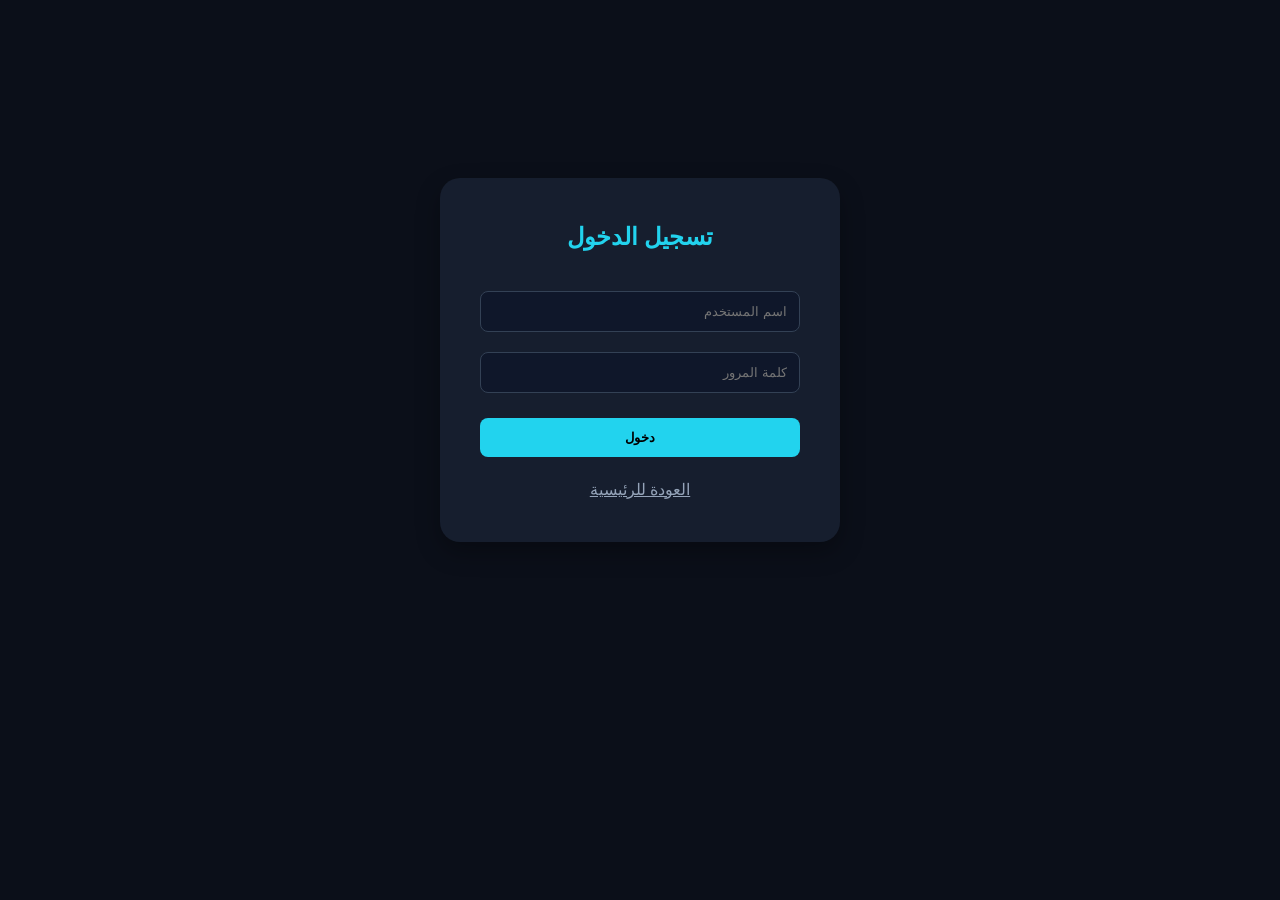
==== admin.html @ 5398cb17 "Update login section and title in admin.html" ====
<!DOCTYPE html>
<html lang="ar" dir="rtl">
<head>
    <meta charset="UTF-8">
    <link rel="stylesheet" href="style.css">
    <title>لوحة التحكم</title>
</head>
<body>
    <div class="login-container">
        <div class="login-card">
            <h2>تسجيل الدخول</h2>
            <input type="text" id="user" class="input-field" placeholder="اسم المستخدم">
            <input type="password" id="pass" class="input-field" placeholder="كلمة المرور">
            <button class="btn-action" onclick="login()">دخول</button>
            <p style="margin-top:20px;"><a href="index.html" style="color:var(--text-dim);">العودة للرئيسية</a></p>
        </div>
    </div>
    <script src="app.js"></script>
</body>
</html>
---- style.css ----
/* --- التصميم العام --- */
:root {
    --bg-main: #0b0f19;
    --card-bg: #161e2e;
    --accent: #22d3ee; /* لون فيروزي احترافي */
    --text-main: #f8fafc;
    --text-dim: #94a3b8;
}

* { margin: 0; padding: 0; box-sizing: border-box; font-family: 'Segoe UI', Arial, sans-serif; }

body { background-color: var(--bg-main); color: var(--text-main); line-height: 1.6; }

/* --- Navbar --- */
header {
    background: rgba(15, 23, 42, 0.9);
    padding: 15px 30px;
    display: flex;
    justify-content: space-between;
    align-items: center;
    border-bottom: 1px solid #1e293b;
    position: sticky;
    top: 0;
    z-index: 1000;
}

.logo { font-size: 20px; font-weight: bold; letter-spacing: 1px; color: var(--accent); }
.menu-trigger { cursor: pointer; font-size: 24px; color: var(--text-main); }

/* --- صفحة تسجيل الدخول (Fixed) --- */
.login-container {
    display: flex;
    justify-content: center;
    align-items: center;
    min-height: 80vh;
    padding: 20px;
}

.login-card {
    background: var(--card-bg);
    padding: 40px;
    border-radius: 20px;
    width: 100%;
    max-width: 400px;
    box-shadow: 0 10px 25px rgba(0,0,0,0.3);
    text-align: center;
}

.login-card h2 { margin-bottom: 25px; color: var(--accent); }

.input-field {
    width: 100%;
    padding: 12px;
    margin: 10px 0;
    background: #0f172a;
    border: 1px solid #334155;
    color: white;
    border-radius: 8px;
}

.btn-action {
    background: var(--accent);
    color: black;
    border: none;
    padding: 12px;
    width: 100%;
    border-radius: 8px;
    font-weight: bold;
    cursor: pointer;
    margin-top: 15px;
}

/* --- المنتجات --- */
.product-grid { display: grid; grid-template-columns: repeat(auto-fill, minmax(250px, 1fr)); gap: 20px; padding: 30px; }
.card { background: var(--card-bg); padding: 20px; border-radius: 15px; border: 1px solid #1e293b; }
.card img { width: 100%; height: 200px; object-fit: cover; border-radius: 10px; margin-bottom: 15px; }
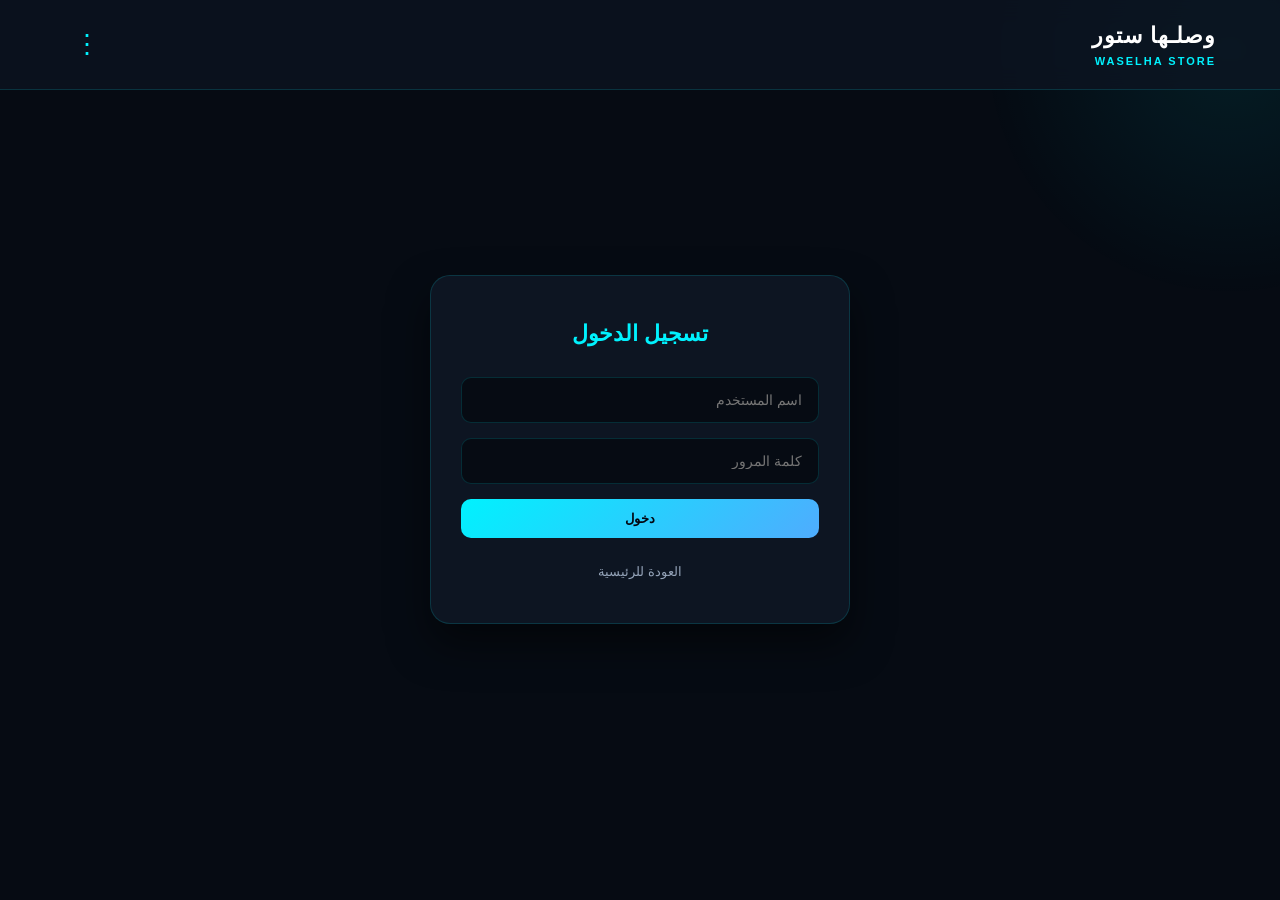
==== commit 334e917b: "Refactor admin.html for improved structure and styling" ====
--- a/admin.html
+++ b/admin.html
@@ -2,19 +2,78 @@
 <html lang="ar" dir="rtl">
 <head>
     <meta charset="UTF-8">
+    <meta name="viewport" content="width=device-width, initial-scale=1.0">
+    <title>تسجيل الدخول | Waselha Store</title>
     <link rel="stylesheet" href="style.css">
-    <title>لوحة التحكم</title>
 </head>
 <body>
-    <div class="login-container">
-        <div class="login-card">
+
+    <!-- Header Navigation -->
+    <header>
+        <a href="index.html" class="logo">
+            <span class="logo-main">وصلـها ستور</span>
+            <span class="logo-sub">WASELHA STORE</span>
+        </a>
+        <div class="menu-wrapper">
+            <button class="three-dots-btn" onclick="toggleMenu()">⋮</button>
+            <div class="dropdown-menu" id="dropdownMenu">
+                <a href="index.html">الرئيسية</a>
+                <a href="admin.html">تسجيل الدخول</a>
+                <a href="https://wa.me/9647850281586" target="_blank">تواصل معنا</a>
+            </div>
+        </div>
+    </header>
+
+    <!-- Login Area -->
+    <div class="auth-wrapper" id="loginSection">
+        <div class="auth-box">
             <h2>تسجيل الدخول</h2>
-            <input type="text" id="user" class="input-field" placeholder="اسم المستخدم">
-            <input type="password" id="pass" class="input-field" placeholder="كلمة المرور">
-            <button class="btn-action" onclick="login()">دخول</button>
-            <p style="margin-top:20px;"><a href="index.html" style="color:var(--text-dim);">العودة للرئيسية</a></p>
+            <form onsubmit="handleLogin(event)" class="form-group">
+                <input type="text" id="username" class="form-input" placeholder="اسم المستخدم" required autocomplete="off">
+                <input type="password" id="password" class="form-input" placeholder="كلمة المرور" required>
+                <button type="submit" class="btn-primary">دخول</button>
+            </form>
+            <p style="text-align: center; margin-top: 15px;">
+                <a href="index.html" style="color: var(--text-secondary); text-decoration: none; font-size: 13px;">العودة للرئيسية</a>
+            </p>
         </div>
     </div>
+
+    <!-- Dashboard Area (Hidden by Default) -->
+    <div class="auth-wrapper" id="dashboardSection" style="display: none; align-items: flex-start;">
+        <div class="auth-box" style="max-width: 700px;">
+            <h2>إدارة المنتجات</h2>
+            <div class="form-group">
+                <input type="text" id="pName" class="form-input" placeholder="اسم المنتج">
+                <input type="text" id="pPrice" class="form-input" placeholder="السعر (مثال: 15,000)">
+                <input type="text" id="pDesc" class="form-input" placeholder="وصف المنتج المختصر">
+                <input type="file" id="pImg" class="form-input" accept="image/*">
+                <button onclick="addNewProduct()" class="btn-primary">إضافة المنتج</button>
+            </div>
+
+            <div class="table-wrapper">
+                <table>
+                    <thead>
+                        <tr>
+                            <th>#</th>
+                            <th>المنتج</th>
+                            <th>السعر</th>
+                            <th>إجراء</th>
+                        </tr>
+                    </thead>
+                    <tbody id="adminTableBody">
+                    </tbody>
+                </table>
+            </div>
+            <button onclick="handleLogout()" class="btn-primary" style="background: #334155; margin-top: 20px;">تسجيل الخروج</button>
+        </div>
+    </div>
+
     <script src="app.js"></script>
+    <script>
+        document.addEventListener("DOMContentLoaded", () => {
+            checkAuthStatus();
+        });
+    </script>
 </body>
 </html>
--- a/style.css
+++ b/style.css
@@ -1,76 +1,375 @@
-/* --- التصميم العام --- */
+/* ============================================================
+   WASHELHA STORE - MODERN NFC TECH THEME
+   ============================================================ */
+
 :root {
-    --bg-main: #0b0f19;
-    --card-bg: #161e2e;
-    --accent: #22d3ee; /* لون فيروزي احترافي */
-    --text-main: #f8fafc;
-    --text-dim: #94a3b8;
-}
-
-* { margin: 0; padding: 0; box-sizing: border-box; font-family: 'Segoe UI', Arial, sans-serif; }
-
-body { background-color: var(--bg-main); color: var(--text-main); line-height: 1.6; }
-
-/* --- Navbar --- */
+    --bg-dark: #060b13;
+    --card-bg: #0d1522;
+    --card-border: rgba(0, 242, 254, 0.15);
+    --accent-cyan: #00f2fe;
+    --accent-blue: #4facfe;
+    --text-primary: #ffffff;
+    --text-secondary: #94a3b8;
+    --glass-bg: rgba(13, 21, 34, 0.75);
+}
+
+* {
+    margin: 0;
+    padding: 0;
+    box-sizing: border-box;
+    font-family: 'Segoe UI', Tahoma, Geneva, Verdana, sans-serif;
+}
+
+body {
+    background-color: var(--bg-dark);
+    color: var(--text-primary);
+    direction: rtl;
+    line-height: 1.6;
+    overflow-x: hidden;
+}
+
+/* Background Glow Effects */
+body::before {
+    content: '';
+    position: fixed;
+    top: -200px;
+    right: -200px;
+    width: 500px;
+    height: 500px;
+    background: radial-gradient(circle, rgba(0, 242, 254, 0.08) 0%, transparent 70%);
+    pointer-events: none;
+    z-index: 0;
+}
+
+/* --- Header & Navigation --- */
 header {
-    background: rgba(15, 23, 42, 0.9);
-    padding: 15px 30px;
+    background: var(--glass-bg);
+    backdrop-filter: blur(12px);
+    -webkit-backdrop-filter: blur(12px);
+    border-bottom: 1px solid var(--card-border);
+    padding: 18px 5%;
     display: flex;
     justify-content: space-between;
     align-items: center;
-    border-bottom: 1px solid #1e293b;
     position: sticky;
     top: 0;
     z-index: 1000;
 }
 
-.logo { font-size: 20px; font-weight: bold; letter-spacing: 1px; color: var(--accent); }
-.menu-trigger { cursor: pointer; font-size: 24px; color: var(--text-main); }
-
-/* --- صفحة تسجيل الدخول (Fixed) --- */
-.login-container {
+.logo {
+    display: flex;
+    flex-direction: column;
+    text-decoration: none;
+}
+
+.logo-main {
+    font-size: 22px;
+    font-weight: 800;
+    color: var(--text-primary);
+    letter-spacing: 1px;
+}
+
+.logo-sub {
+    font-size: 11px;
+    color: var(--accent-cyan);
+    letter-spacing: 2px;
+    font-weight: 600;
+}
+
+.menu-wrapper {
+    position: relative;
+}
+
+.three-dots-btn {
+    background: transparent;
+    border: none;
+    color: var(--accent-cyan);
+    font-size: 26px;
+    cursor: pointer;
+    padding: 5px 10px;
+    border-radius: 8px;
+    transition: 0.3s ease;
+}
+
+.three-dots-btn:hover {
+    background: rgba(0, 242, 254, 0.1);
+}
+
+.dropdown-menu {
+    display: none;
+    position: absolute;
+    left: 0;
+    top: 45px;
+    width: 200px;
+    background: #0a111c;
+    border: 1px solid var(--card-border);
+    border-radius: 12px;
+    box-shadow: 0 10px 30px rgba(0, 0, 0, 0.5);
+    overflow: hidden;
+    z-index: 1001;
+}
+
+.dropdown-menu.show {
+    display: block;
+}
+
+.dropdown-menu a {
+    display: block;
+    padding: 12px 18px;
+    color: var(--text-primary);
+    text-decoration: none;
+    font-size: 14px;
+    border-bottom: 1px solid rgba(255, 255, 255, 0.05);
+    transition: 0.2s ease;
+}
+
+.dropdown-menu a:hover {
+    background: rgba(0, 242, 254, 0.1);
+    color: var(--accent-cyan);
+    padding-right: 22px;
+}
+
+/* --- Hero Section --- */
+.hero-section {
+    padding: 80px 5% 40px;
+    text-align: center;
+    max-width: 900px;
+    margin: 0 auto;
+}
+
+.hero-badge {
+    display: inline-block;
+    padding: 6px 16px;
+    background: rgba(0, 242, 254, 0.08);
+    border: 1px solid var(--accent-cyan);
+    border-radius: 20px;
+    color: var(--accent-cyan);
+    font-size: 12px;
+    margin-bottom: 20px;
+    font-weight: 600;
+}
+
+.hero-title {
+    font-size: 38px;
+    font-weight: 800;
+    margin-bottom: 15px;
+    background: linear-gradient(135deg, #ffffff 0%, var(--accent-cyan) 100%);
+    -webkit-background-clip: text;
+    -webkit-text-fill-color: transparent;
+}
+
+.hero-subtitle {
+    color: var(--text-secondary);
+    font-size: 16px;
+    margin-bottom: 30px;
+}
+
+/* --- About Us Section --- */
+.about-section {
+    padding: 50px 5%;
+    max-width: 1000px;
+    margin: 0 auto 40px;
+}
+
+.about-card {
+    background: var(--card-bg);
+    border: 1px solid var(--card-border);
+    border-radius: 20px;
+    padding: 35px;
+    position: relative;
+    box-shadow: 0 15px 35px rgba(0,0,0,0.4);
+}
+
+.about-card h2 {
+    color: var(--accent-cyan);
+    font-size: 22px;
+    margin-bottom: 15px;
+}
+
+.about-card p {
+    color: var(--text-secondary);
+    font-size: 15px;
+    margin-bottom: 15px;
+}
+
+/* --- Products Section --- */
+.section-title {
+    text-align: center;
+    font-size: 26px;
+    margin-bottom: 30px;
+    color: var(--text-primary);
+}
+
+.products-container {
+    display: grid;
+    grid-template-columns: repeat(auto-fit, minmax(280px, 1fr));
+    gap: 25px;
+    padding: 0 5% 60px;
+    max-width: 1200px;
+    margin: 0 auto;
+}
+
+.product-card {
+    background: var(--card-bg);
+    border: 1px solid var(--card-border);
+    border-radius: 16px;
+    padding: 20px;
+    display: flex;
+    flex-direction: column;
+    transition: transform 0.3s ease, border-color 0.3s ease;
+}
+
+.product-card:hover {
+    transform: translateY(-8px);
+    border-color: var(--accent-cyan);
+}
+
+.product-card img {
+    width: 100%;
+    height: 200px;
+    object-fit: cover;
+    border-radius: 10px;
+    margin-bottom: 15px;
+}
+
+.product-info h3 {
+    font-size: 18px;
+    margin-bottom: 8px;
+}
+
+.product-info p {
+    color: var(--text-secondary);
+    font-size: 13px;
+    margin-bottom: 15px;
+    height: 40px;
+    overflow: hidden;
+}
+
+.product-price {
+    font-size: 18px;
+    font-weight: 700;
+    color: var(--accent-cyan);
+    margin-bottom: 15px;
+}
+
+.btn-primary {
+    background: linear-gradient(135deg, var(--accent-cyan), var(--accent-blue));
+    color: #030712;
+    border: none;
+    padding: 12px;
+    border-radius: 10px;
+    font-weight: 700;
+    cursor: pointer;
+    width: 100%;
+    transition: opacity 0.2s ease;
+    text-align: center;
+    text-decoration: none;
+    display: block;
+}
+
+.btn-primary:hover {
+    opacity: 0.9;
+}
+
+/* --- Login & Admin Layout Fix --- */
+.auth-wrapper {
+    min-height: 80vh;
     display: flex;
     justify-content: center;
     align-items: center;
-    min-height: 80vh;
     padding: 20px;
 }
 
-.login-card {
+.auth-box {
     background: var(--card-bg);
-    padding: 40px;
+    border: 1px solid var(--card-border);
     border-radius: 20px;
-    width: 100%;
-    max-width: 400px;
-    box-shadow: 0 10px 25px rgba(0,0,0,0.3);
-    text-align: center;
-}
-
-.login-card h2 { margin-bottom: 25px; color: var(--accent); }
-
-.input-field {
-    width: 100%;
-    padding: 12px;
-    margin: 10px 0;
-    background: #0f172a;
-    border: 1px solid #334155;
+    padding: 40px 30px;
+    width: 100%;
+    max-width: 420px;
+    box-shadow: 0 20px 40px rgba(0,0,0,0.5);
+}
+
+.auth-box h2 {
+    text-align: center;
+    color: var(--accent-cyan);
+    margin-bottom: 25px;
+    font-size: 22px;
+}
+
+.form-group {
+    display: flex;
+    flex-direction: column;
+    gap: 15px;
+    margin-bottom: 20px;
+}
+
+.form-input {
+    width: 100%;
+    padding: 14px 16px;
+    background: #060b13;
+    border: 1px solid var(--card-border);
+    border-radius: 10px;
+    color: var(--text-primary);
+    font-size: 14px;
+    outline: none;
+    transition: border-color 0.3s ease;
+}
+
+.form-input:focus {
+    border-color: var(--accent-cyan);
+}
+
+/* --- Table Styles --- */
+.table-wrapper {
+    overflow-x: auto;
+    margin-top: 25px;
+}
+
+table {
+    width: 100%;
+    border-collapse: collapse;
+    background: var(--card-bg);
+    border-radius: 10px;
+    overflow: hidden;
+}
+
+th, td {
+    padding: 12px 15px;
+    text-align: center;
+    border-bottom: 1px solid var(--card-border);
+    font-size: 14px;
+}
+
+th {
+    color: var(--accent-cyan);
+    background: rgba(0, 242, 254, 0.05);
+}
+
+.btn-danger {
+    background: #ef4444;
     color: white;
-    border-radius: 8px;
-}
-
-.btn-action {
-    background: var(--accent);
-    color: black;
     border: none;
-    padding: 12px;
-    width: 100%;
-    border-radius: 8px;
-    font-weight: bold;
+    padding: 6px 12px;
+    border-radius: 6px;
     cursor: pointer;
-    margin-top: 15px;
-}
-
-/* --- المنتجات --- */
-.product-grid { display: grid; grid-template-columns: repeat(auto-fill, minmax(250px, 1fr)); gap: 20px; padding: 30px; }
-.card { background: var(--card-bg); padding: 20px; border-radius: 15px; border: 1px solid #1e293b; }
-.card img { width: 100%; height: 200px; object-fit: cover; border-radius: 10px; margin-bottom: 15px; }
+}
+
+/* Floating WhatsApp */
+.whatsapp-float {
+    position: fixed;
+    bottom: 25px;
+    left: 25px;
+    background: #25d366;
+    color: white;
+    width: 55px;
+    height: 55px;
+    border-radius: 50%;
+    display: flex;
+    align-items: center;
+    justify-content: center;
+    font-size: 28px;
+    box-shadow: 0 8px 20px rgba(37, 211, 102, 0.4);
+    text-decoration: none;
+    z-index: 999;
+}
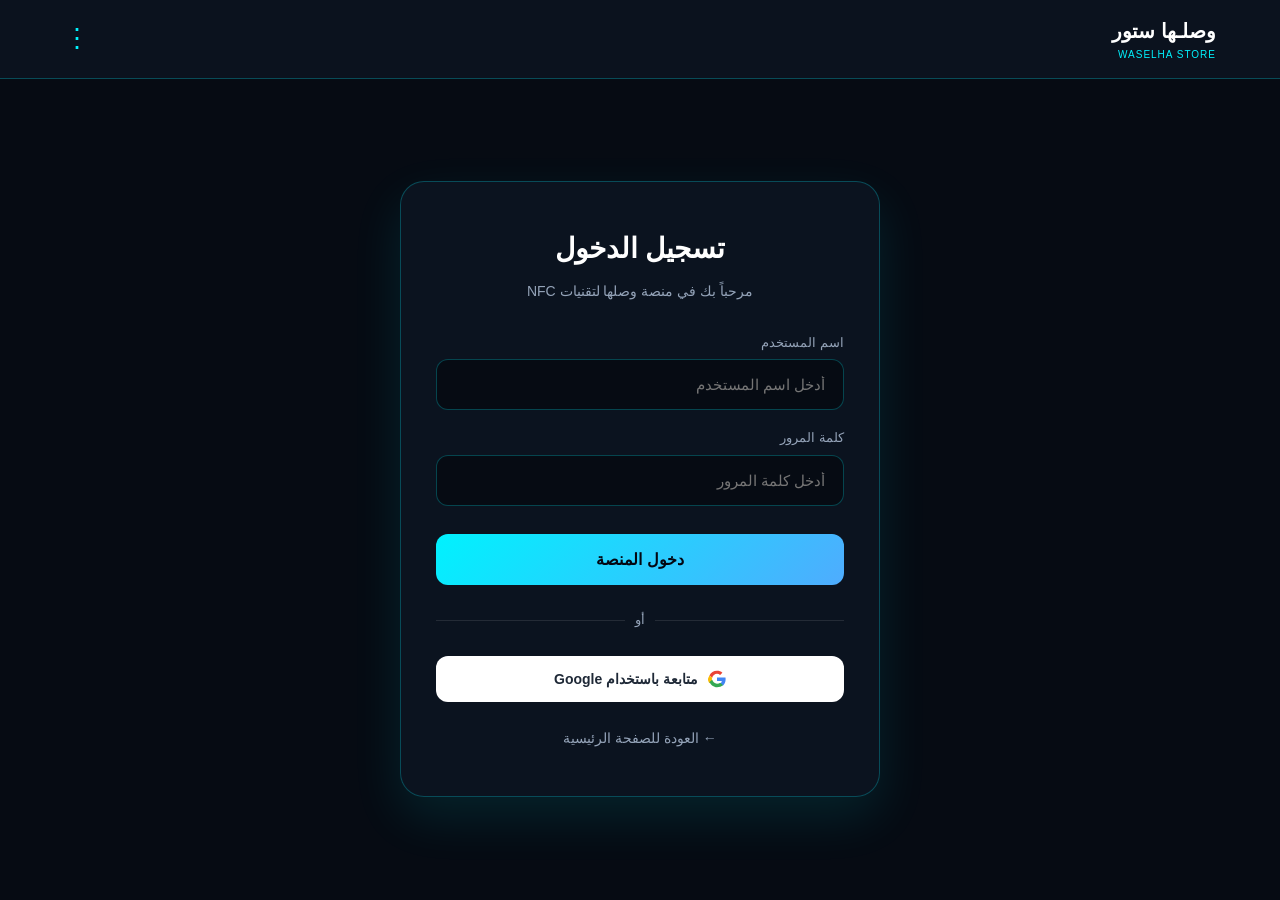
==== commit 8b8783a7: "Update admin.html" ====
--- a/admin.html
+++ b/admin.html
@@ -3,18 +3,17 @@
 <head>
     <meta charset="UTF-8">
     <meta name="viewport" content="width=device-width, initial-scale=1.0">
-    <title>تسجيل الدخول | Waselha Store</title>
+    <title>تسجيل الدخول | وصلها ستور</title>
     <link rel="stylesheet" href="style.css">
 </head>
 <body>
 
-    <!-- Header Navigation -->
     <header>
-        <a href="index.html" class="logo">
+        <a href="index.html" style="text-decoration: none;">
             <span class="logo-main">وصلـها ستور</span>
             <span class="logo-sub">WASELHA STORE</span>
         </a>
-        <div class="menu-wrapper">
+        <div>
             <button class="three-dots-btn" onclick="toggleMenu()">⋮</button>
             <div class="dropdown-menu" id="dropdownMenu">
                 <a href="index.html">الرئيسية</a>
@@ -24,56 +23,60 @@
         </div>
     </header>
 
-    <!-- Login Area -->
-    <div class="auth-wrapper" id="loginSection">
-        <div class="auth-box">
+    <!-- Centered Form Container -->
+    <div class="login-page-container">
+        
+        <!-- Login Card -->
+        <div class="auth-card" id="loginCard">
             <h2>تسجيل الدخول</h2>
-            <form onsubmit="handleLogin(event)" class="form-group">
-                <input type="text" id="username" class="form-input" placeholder="اسم المستخدم" required autocomplete="off">
-                <input type="password" id="password" class="form-input" placeholder="كلمة المرور" required>
-                <button type="submit" class="btn-primary">دخول</button>
+            <p class="subtitle">مرحباً بك في منصة وصلها لتقنيات NFC</p>
+
+            <form onsubmit="handleLogin(event)" class="auth-form">
+                <div class="input-wrapper">
+                    <label class="input-label">اسم المستخدم</label>
+                    <input type="text" id="username" class="form-input-lg" placeholder="أدخل اسم المستخدم" required autocomplete="off">
+                </div>
+
+                <div class="input-wrapper">
+                    <label class="input-label">كلمة المرور</label>
+                    <input type="password" id="password" class="form-input-lg" placeholder="أدخل كلمة المرور" required>
+                </div>
+
+                <button type="submit" class="btn-submit">دخول المنصة</button>
             </form>
-            <p style="text-align: center; margin-top: 15px;">
-                <a href="index.html" style="color: var(--text-secondary); text-decoration: none; font-size: 13px;">العودة للرئيسية</a>
-            </p>
-        </div>
-    </div>
 
-    <!-- Dashboard Area (Hidden by Default) -->
-    <div class="auth-wrapper" id="dashboardSection" style="display: none; align-items: flex-start;">
-        <div class="auth-box" style="max-width: 700px;">
-            <h2>إدارة المنتجات</h2>
-            <div class="form-group">
-                <input type="text" id="pName" class="form-input" placeholder="اسم المنتج">
-                <input type="text" id="pPrice" class="form-input" placeholder="السعر (مثال: 15,000)">
-                <input type="text" id="pDesc" class="form-input" placeholder="وصف المنتج المختصر">
-                <input type="file" id="pImg" class="form-input" accept="image/*">
-                <button onclick="addNewProduct()" class="btn-primary">إضافة المنتج</button>
+            <div class="divider">
+                <span>أو</span>
             </div>
 
-            <div class="table-wrapper">
-                <table>
-                    <thead>
-                        <tr>
-                            <th>#</th>
-                            <th>المنتج</th>
-                            <th>السعر</th>
-                            <th>إجراء</th>
-                        </tr>
-                    </thead>
-                    <tbody id="adminTableBody">
-                    </tbody>
-                </table>
+            <button type="button" class="btn-google" onclick="handleGoogleLogin()">
+                <svg width="18" height="18" viewBox="0 0 24 24"><path fill="#EA4335" d="M12 5c1.6 0 3 .6 4.1 1.6l3.1-3.1C17.3 1.7 14.8 1 12 1 7.5 1 3.7 3.6 1.9 7.3l3.7 2.9C6.5 7.3 9 5 12 5z"/><path fill="#4285F4" d="M23.5 12.3c0-.8-.1-1.6-.2-2.3H12v4.5h6.5c-.3 1.5-1.1 2.8-2.4 3.7l3.7 2.9c2.2-2 3.7-5 3.7-8.8z"/><path fill="#FBBC05" d="M5.6 14.8c-.2-.7-.4-1.5-.4-2.3s.2-1.6.4-2.3L1.9 7.3C.7 9.7 0 10.8 0 12.5s.7 2.8 1.9 5.2l3.7-2.9z"/><path fill="#34A853" d="M12 23c3.2 0 6-1.1 8-3l-3.7-2.9c-1.1.7-2.5 1.2-4.3 1.2-3 0-5.5-2.3-6.4-5.2L1.9 16c1.8 3.7 5.6 7 10.1 7z"/></svg>
+                متابعة باستخدام Google
+            </button>
+
+            <a href="index.html" class="back-link">← العودة للصفحة الرئيسية</a>
+        </div>
+
+        <!-- Dashboard Card (Shown only after admin123 login) -->
+        <div class="auth-card" id="dashboardCard" style="display: none; max-width: 650px;">
+            <h2 style="color: var(--accent-cyan);">لوحة تحكم الأدمن</h2>
+            <p class="subtitle">إدارة المنتجات والخدمات</p>
+
+            <div class="auth-form" style="margin-bottom: 25px;">
+                <input type="text" id="pName" class="form-input-lg" placeholder="اسم المنتج">
+                <input type="text" id="pPrice" class="form-input-lg" placeholder="السعر (مثال: 15,000 IQD)">
+                <input type="text" id="pDesc" class="form-input-lg" placeholder="وصف المنتج">
+                <button onclick="addNewProduct()" class="btn-submit">إضافة المنتج للمتجر</button>
             </div>
-            <button onclick="handleLogout()" class="btn-primary" style="background: #334155; margin-top: 20px;">تسجيل الخروج</button>
+
+            <button onclick="handleLogout()" class="btn-submit" style="background: #334155; color: #fff;">تسجيل الخروج</button>
         </div>
+
     </div>
 
     <script src="app.js"></script>
     <script>
-        document.addEventListener("DOMContentLoaded", () => {
-            checkAuthStatus();
-        });
+        document.addEventListener("DOMContentLoaded", checkAuthStatus);
     </script>
 </body>
 </html>
--- a/style.css
+++ b/style.css
@@ -1,16 +1,15 @@
 /* ============================================================
-   WASHELHA STORE - MODERN NFC TECH THEME
+   WASHELHA STORE - PREMIUM CENTERED LOGIN & TECH THEME
    ============================================================ */
 
 :root {
     --bg-dark: #060b13;
     --card-bg: #0d1522;
-    --card-border: rgba(0, 242, 254, 0.15);
+    --card-border: rgba(0, 242, 254, 0.25);
     --accent-cyan: #00f2fe;
     --accent-blue: #4facfe;
     --text-primary: #ffffff;
     --text-secondary: #94a3b8;
-    --glass-bg: rgba(13, 21, 34, 0.75);
 }
 
 * {
@@ -25,29 +24,15 @@
     color: var(--text-primary);
     direction: rtl;
     line-height: 1.6;
-    overflow-x: hidden;
-}
-
-/* Background Glow Effects */
-body::before {
-    content: '';
-    position: fixed;
-    top: -200px;
-    right: -200px;
-    width: 500px;
-    height: 500px;
-    background: radial-gradient(circle, rgba(0, 242, 254, 0.08) 0%, transparent 70%);
-    pointer-events: none;
-    z-index: 0;
-}
-
-/* --- Header & Navigation --- */
+    min-height: 100vh;
+}
+
+/* Header */
 header {
-    background: var(--glass-bg);
+    background: rgba(13, 21, 34, 0.85);
     backdrop-filter: blur(12px);
-    -webkit-backdrop-filter: blur(12px);
     border-bottom: 1px solid var(--card-border);
-    padding: 18px 5%;
+    padding: 15px 5%;
     display: flex;
     justify-content: space-between;
     align-items: center;
@@ -56,28 +41,17 @@
     z-index: 1000;
 }
 
-.logo {
-    display: flex;
-    flex-direction: column;
-    text-decoration: none;
-}
-
 .logo-main {
-    font-size: 22px;
+    font-size: 20px;
     font-weight: 800;
     color: var(--text-primary);
+}
+
+.logo-sub {
+    font-size: 10px;
+    color: var(--accent-cyan);
+    display: block;
     letter-spacing: 1px;
-}
-
-.logo-sub {
-    font-size: 11px;
-    color: var(--accent-cyan);
-    letter-spacing: 2px;
-    font-weight: 600;
-}
-
-.menu-wrapper {
-    position: relative;
 }
 
 .three-dots-btn {
@@ -86,290 +60,168 @@
     color: var(--accent-cyan);
     font-size: 26px;
     cursor: pointer;
-    padding: 5px 10px;
-    border-radius: 8px;
-    transition: 0.3s ease;
-}
-
-.three-dots-btn:hover {
-    background: rgba(0, 242, 254, 0.1);
 }
 
 .dropdown-menu {
     display: none;
     position: absolute;
-    left: 0;
-    top: 45px;
-    width: 200px;
+    left: 20px;
+    top: 60px;
+    width: 180px;
     background: #0a111c;
     border: 1px solid var(--card-border);
     border-radius: 12px;
-    box-shadow: 0 10px 30px rgba(0, 0, 0, 0.5);
     overflow: hidden;
     z-index: 1001;
 }
 
-.dropdown-menu.show {
-    display: block;
-}
-
+.dropdown-menu.show { display: block; }
 .dropdown-menu a {
     display: block;
-    padding: 12px 18px;
+    padding: 12px 15px;
     color: var(--text-primary);
     text-decoration: none;
     font-size: 14px;
-    border-bottom: 1px solid rgba(255, 255, 255, 0.05);
-    transition: 0.2s ease;
-}
-
-.dropdown-menu a:hover {
-    background: rgba(0, 242, 254, 0.1);
-    color: var(--accent-cyan);
-    padding-right: 22px;
-}
-
-/* --- Hero Section --- */
-.hero-section {
-    padding: 80px 5% 40px;
+    border-bottom: 1px solid rgba(255,255,255,0.05);
+}
+
+/* Main Container - Centered Vertically and Horizontally */
+.login-page-container {
+    display: flex;
+    justify-content: center;
+    align-items: center;
+    min-height: calc(100vh - 80px);
+    padding: 20px;
+}
+
+/* Card Styling */
+.auth-card {
+    background: rgba(13, 21, 34, 0.9);
+    border: 1px solid var(--card-border);
+    border-radius: 24px;
+    padding: 45px 35px;
+    width: 100%;
+    max-width: 480px;
+    box-shadow: 0 20px 50px rgba(0, 242, 254, 0.1);
     text-align: center;
-    max-width: 900px;
-    margin: 0 auto;
-}
-
-.hero-badge {
-    display: inline-block;
-    padding: 6px 16px;
-    background: rgba(0, 242, 254, 0.08);
-    border: 1px solid var(--accent-cyan);
-    border-radius: 20px;
-    color: var(--accent-cyan);
-    font-size: 12px;
-    margin-bottom: 20px;
-    font-weight: 600;
-}
-
-.hero-title {
-    font-size: 38px;
+}
+
+.auth-card h2 {
+    color: var(--text-primary);
+    font-size: 28px;
     font-weight: 800;
-    margin-bottom: 15px;
-    background: linear-gradient(135deg, #ffffff 0%, var(--accent-cyan) 100%);
-    -webkit-background-clip: text;
-    -webkit-text-fill-color: transparent;
-}
-
-.hero-subtitle {
-    color: var(--text-secondary);
-    font-size: 16px;
+    margin-bottom: 8px;
+}
+
+.auth-card p.subtitle {
+    color: var(--text-secondary);
+    font-size: 14px;
     margin-bottom: 30px;
 }
 
-/* --- About Us Section --- */
-.about-section {
-    padding: 50px 5%;
-    max-width: 1000px;
-    margin: 0 auto 40px;
-}
-
-.about-card {
-    background: var(--card-bg);
+/* Form Vertical Layout */
+.auth-form {
+    display: flex;
+    flex-direction: column;
+    gap: 18px;
+}
+
+.input-wrapper {
+    display: flex;
+    flex-direction: column;
+    text-align: right;
+}
+
+.input-label {
+    font-size: 13px;
+    color: var(--text-secondary);
+    margin-bottom: 6px;
+}
+
+.form-input-lg {
+    width: 100%;
+    padding: 16px 18px;
+    background: #060b13;
     border: 1px solid var(--card-border);
-    border-radius: 20px;
-    padding: 35px;
-    position: relative;
-    box-shadow: 0 15px 35px rgba(0,0,0,0.4);
-}
-
-.about-card h2 {
-    color: var(--accent-cyan);
-    font-size: 22px;
-    margin-bottom: 15px;
-}
-
-.about-card p {
-    color: var(--text-secondary);
+    border-radius: 12px;
+    color: #ffffff;
     font-size: 15px;
-    margin-bottom: 15px;
-}
-
-/* --- Products Section --- */
-.section-title {
-    text-align: center;
-    font-size: 26px;
-    margin-bottom: 30px;
-    color: var(--text-primary);
-}
-
-.products-container {
-    display: grid;
-    grid-template-columns: repeat(auto-fit, minmax(280px, 1fr));
-    gap: 25px;
-    padding: 0 5% 60px;
-    max-width: 1200px;
-    margin: 0 auto;
-}
-
-.product-card {
-    background: var(--card-bg);
-    border: 1px solid var(--card-border);
-    border-radius: 16px;
-    padding: 20px;
-    display: flex;
-    flex-direction: column;
-    transition: transform 0.3s ease, border-color 0.3s ease;
-}
-
-.product-card:hover {
-    transform: translateY(-8px);
+    outline: none;
+    transition: all 0.3s ease;
+}
+
+.form-input-lg:focus {
     border-color: var(--accent-cyan);
-}
-
-.product-card img {
-    width: 100%;
-    height: 200px;
-    object-fit: cover;
-    border-radius: 10px;
-    margin-bottom: 15px;
-}
-
-.product-info h3 {
-    font-size: 18px;
-    margin-bottom: 8px;
-}
-
-.product-info p {
-    color: var(--text-secondary);
-    font-size: 13px;
-    margin-bottom: 15px;
-    height: 40px;
-    overflow: hidden;
-}
-
-.product-price {
-    font-size: 18px;
-    font-weight: 700;
-    color: var(--accent-cyan);
-    margin-bottom: 15px;
-}
-
-.btn-primary {
+    box-shadow: 0 0 12px rgba(0, 242, 254, 0.25);
+}
+
+/* Buttons */
+.btn-submit {
     background: linear-gradient(135deg, var(--accent-cyan), var(--accent-blue));
     color: #030712;
     border: none;
-    padding: 12px;
-    border-radius: 10px;
+    padding: 16px;
+    border-radius: 12px;
+    font-weight: 800;
+    font-size: 16px;
+    cursor: pointer;
+    margin-top: 10px;
+    transition: transform 0.2s ease, opacity 0.2s ease;
+}
+
+.btn-submit:hover {
+    transform: translateY(-2px);
+    opacity: 0.95;
+}
+
+.divider {
+    display: flex;
+    align-items: center;
+    margin: 25px 0;
+    color: var(--text-secondary);
+    font-size: 13px;
+}
+
+.divider::before, .divider::after {
+    content: "";
+    flex: 1;
+    border-bottom: 1px solid rgba(255, 255, 255, 0.1);
+}
+
+.divider span {
+    padding: 0 10px;
+}
+
+.btn-google {
+    background: #ffffff;
+    color: #1f2937;
+    border: none;
+    padding: 14px;
+    border-radius: 12px;
     font-weight: 700;
+    font-size: 14px;
     cursor: pointer;
+    display: flex;
+    align-items: center;
+    justify-content: center;
+    gap: 10px;
     width: 100%;
-    transition: opacity 0.2s ease;
-    text-align: center;
+    transition: background 0.2s ease;
+}
+
+.btn-google:hover {
+    background: #f1f5f9;
+}
+
+.back-link {
+    display: inline-block;
+    margin-top: 25px;
+    color: var(--text-secondary);
     text-decoration: none;
-    display: block;
-}
-
-.btn-primary:hover {
-    opacity: 0.9;
-}
-
-/* --- Login & Admin Layout Fix --- */
-.auth-wrapper {
-    min-height: 80vh;
-    display: flex;
-    justify-content: center;
-    align-items: center;
-    padding: 20px;
-}
-
-.auth-box {
-    background: var(--card-bg);
-    border: 1px solid var(--card-border);
-    border-radius: 20px;
-    padding: 40px 30px;
-    width: 100%;
-    max-width: 420px;
-    box-shadow: 0 20px 40px rgba(0,0,0,0.5);
-}
-
-.auth-box h2 {
-    text-align: center;
+    font-size: 14px;
+    transition: color 0.2s ease;
+}
+
+.back-link:hover {
     color: var(--accent-cyan);
-    margin-bottom: 25px;
-    font-size: 22px;
-}
-
-.form-group {
-    display: flex;
-    flex-direction: column;
-    gap: 15px;
-    margin-bottom: 20px;
-}
-
-.form-input {
-    width: 100%;
-    padding: 14px 16px;
-    background: #060b13;
-    border: 1px solid var(--card-border);
-    border-radius: 10px;
-    color: var(--text-primary);
-    font-size: 14px;
-    outline: none;
-    transition: border-color 0.3s ease;
-}
-
-.form-input:focus {
-    border-color: var(--accent-cyan);
-}
-
-/* --- Table Styles --- */
-.table-wrapper {
-    overflow-x: auto;
-    margin-top: 25px;
-}
-
-table {
-    width: 100%;
-    border-collapse: collapse;
-    background: var(--card-bg);
-    border-radius: 10px;
-    overflow: hidden;
-}
-
-th, td {
-    padding: 12px 15px;
-    text-align: center;
-    border-bottom: 1px solid var(--card-border);
-    font-size: 14px;
-}
-
-th {
-    color: var(--accent-cyan);
-    background: rgba(0, 242, 254, 0.05);
-}
-
-.btn-danger {
-    background: #ef4444;
-    color: white;
-    border: none;
-    padding: 6px 12px;
-    border-radius: 6px;
-    cursor: pointer;
-}
-
-/* Floating WhatsApp */
-.whatsapp-float {
-    position: fixed;
-    bottom: 25px;
-    left: 25px;
-    background: #25d366;
-    color: white;
-    width: 55px;
-    height: 55px;
-    border-radius: 50%;
-    display: flex;
-    align-items: center;
-    justify-content: center;
-    font-size: 28px;
-    box-shadow: 0 8px 20px rgba(37, 211, 102, 0.4);
-    text-decoration: none;
-    z-index: 999;
-}
+}
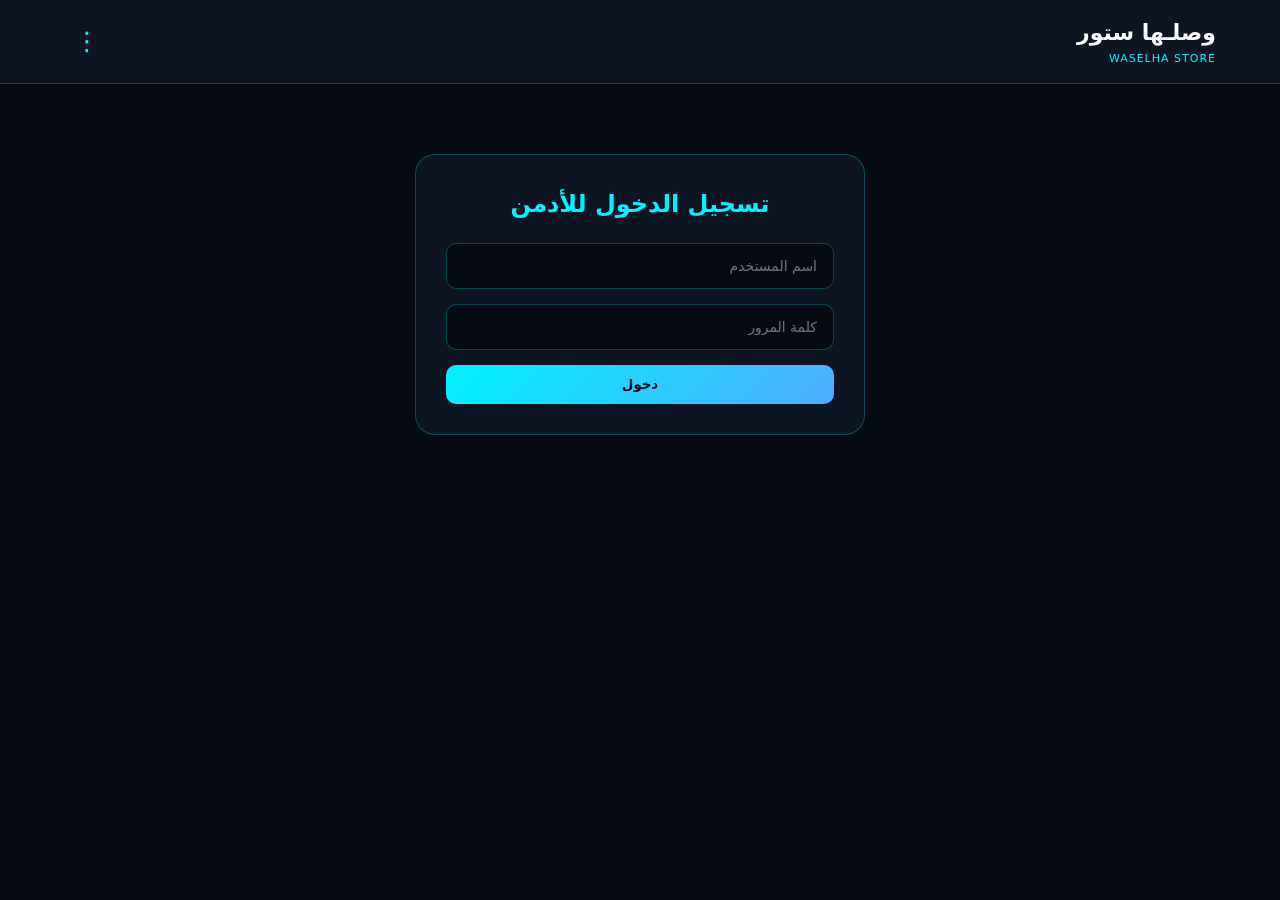
==== commit 33eeda9d: "Refactor admin login and product management UI Updated the title and modified the login form structu" ====
--- a/admin.html
+++ b/admin.html
@@ -3,7 +3,7 @@
 <head>
     <meta charset="UTF-8">
     <meta name="viewport" content="width=device-width, initial-scale=1.0">
-    <title>تسجيل الدخول | وصلها ستور</title>
+    <title>لوحة التحكم | وصلها ستور</title>
     <link rel="stylesheet" href="style.css">
 </head>
 <body>
@@ -13,7 +13,7 @@
             <span class="logo-main">وصلـها ستور</span>
             <span class="logo-sub">WASELHA STORE</span>
         </a>
-        <div>
+        <div style="position: relative;">
             <button class="three-dots-btn" onclick="toggleMenu()">⋮</button>
             <div class="dropdown-menu" id="dropdownMenu">
                 <a href="index.html">الرئيسية</a>
@@ -23,53 +23,58 @@
         </div>
     </header>
 
-    <!-- Centered Form Container -->
-    <div class="login-page-container">
-        
-        <!-- Login Card -->
-        <div class="auth-card" id="loginCard">
-            <h2>تسجيل الدخول</h2>
-            <p class="subtitle">مرحباً بك في منصة وصلها لتقنيات NFC</p>
+    <div class="container">
 
-            <form onsubmit="handleLogin(event)" class="auth-form">
-                <div class="input-wrapper">
-                    <label class="input-label">اسم المستخدم</label>
-                    <input type="text" id="username" class="form-input-lg" placeholder="أدخل اسم المستخدم" required autocomplete="off">
+        <!-- Login Form -->
+        <div class="admin-card" id="loginCard" style="max-width: 450px; margin: 40px auto;">
+            <h2 style="text-align: center; color: var(--accent-cyan); margin-bottom: 20px;">تسجيل الدخول للأدمن</h2>
+            <form onsubmit="handleLogin(event)" class="form-group">
+                <input type="text" id="username" class="form-input" placeholder="اسم المستخدم" required autocomplete="off">
+                <input type="password" id="password" class="form-input" placeholder="كلمة المرور" required>
+                <button type="submit" class="btn-primary">دخول</button>
+            </form>
+        </div>
+
+        <!-- Dashboard & Product Management -->
+        <div id="dashboardCard" style="display: none;">
+            
+            <!-- Form Card -->
+            <div class="admin-card">
+                <h2 style="color: var(--accent-cyan);">إضافة منتج جديد</h2>
+                <div class="form-group">
+                    <input type="text" id="pName" class="form-input" placeholder="اسم المنتج (مثال: ستاند NFC أكريليك)">
+                    <input type="text" id="pPrice" class="form-input" placeholder="السعر (مثال: 15,000 IQD)">
+                    <input type="text" id="pDesc" class="form-input" placeholder="وصف المنتج المختصر">
+                    
+                    <span class="file-label">اختر صورة المنتج من جهازك:</span>
+                    <input type="file" id="pImgFile" class="form-input" accept="image/*">
+                    
+                    <button onclick="addNewProduct()" class="btn-primary">إضافة المنتج إلى المتجر</button>
                 </div>
-
-                <div class="input-wrapper">
-                    <label class="input-label">كلمة المرور</label>
-                    <input type="password" id="password" class="form-input-lg" placeholder="أدخل كلمة المرور" required>
-                </div>
-
-                <button type="submit" class="btn-submit">دخول المنصة</button>
-            </form>
-
-            <div class="divider">
-                <span>أو</span>
             </div>
 
-            <button type="button" class="btn-google" onclick="handleGoogleLogin()">
-                <svg width="18" height="18" viewBox="0 0 24 24"><path fill="#EA4335" d="M12 5c1.6 0 3 .6 4.1 1.6l3.1-3.1C17.3 1.7 14.8 1 12 1 7.5 1 3.7 3.6 1.9 7.3l3.7 2.9C6.5 7.3 9 5 12 5z"/><path fill="#4285F4" d="M23.5 12.3c0-.8-.1-1.6-.2-2.3H12v4.5h6.5c-.3 1.5-1.1 2.8-2.4 3.7l3.7 2.9c2.2-2 3.7-5 3.7-8.8z"/><path fill="#FBBC05" d="M5.6 14.8c-.2-.7-.4-1.5-.4-2.3s.2-1.6.4-2.3L1.9 7.3C.7 9.7 0 10.8 0 12.5s.7 2.8 1.9 5.2l3.7-2.9z"/><path fill="#34A853" d="M12 23c3.2 0 6-1.1 8-3l-3.7-2.9c-1.1.7-2.5 1.2-4.3 1.2-3 0-5.5-2.3-6.4-5.2L1.9 16c1.8 3.7 5.6 7 10.1 7z"/></svg>
-                متابعة باستخدام Google
-            </button>
-
-            <a href="index.html" class="back-link">← العودة للصفحة الرئيسية</a>
-        </div>
-
-        <!-- Dashboard Card (Shown only after admin123 login) -->
-        <div class="auth-card" id="dashboardCard" style="display: none; max-width: 650px;">
-            <h2 style="color: var(--accent-cyan);">لوحة تحكم الأدمن</h2>
-            <p class="subtitle">إدارة المنتجات والخدمات</p>
-
-            <div class="auth-form" style="margin-bottom: 25px;">
-                <input type="text" id="pName" class="form-input-lg" placeholder="اسم المنتج">
-                <input type="text" id="pPrice" class="form-input-lg" placeholder="السعر (مثال: 15,000 IQD)">
-                <input type="text" id="pDesc" class="form-input-lg" placeholder="وصف المنتج">
-                <button onclick="addNewProduct()" class="btn-submit">إضافة المنتج للمتجر</button>
+            <!-- Admin Table Card -->
+            <div class="admin-card">
+                <h2 style="color: var(--accent-cyan); margin-bottom: 15px;">إدارة المنتجات المضافة</h2>
+                <div class="table-wrapper">
+                    <table class="admin-table">
+                        <thead>
+                            <tr>
+                                <th>الصورة</th>
+                                <th>اسم المنتج</th>
+                                <th>الوصف</th>
+                                <th>السعر</th>
+                                <th>إجراءات</th>
+                            </tr>
+                        </thead>
+                        <tbody id="adminTableBody">
+                            <!-- Rows generated dynamically -->
+                        </tbody>
+                    </table>
+                </div>
+                <button onclick="handleLogout()" class="btn-primary" style="background: #334155; margin-top: 25px; width: auto; padding: 10px 25px;">تسجيل الخروج</button>
             </div>
 
-            <button onclick="handleLogout()" class="btn-submit" style="background: #334155; color: #fff;">تسجيل الخروج</button>
         </div>
 
     </div>
--- a/style.css
+++ b/style.css
@@ -1,5 +1,5 @@
 /* ============================================================
-   WASHELHA STORE - PREMIUM CENTERED LOGIN & TECH THEME
+   WASHELHA STORE - ULTRA FAST & MODERN NFC THEME
    ============================================================ */
 
 :root {
@@ -10,13 +10,15 @@
     --accent-blue: #4facfe;
     --text-primary: #ffffff;
     --text-secondary: #94a3b8;
+    --danger-red: #ef4444;
+    --success-green: #10b981;
 }
 
 * {
     margin: 0;
     padding: 0;
     box-sizing: border-box;
-    font-family: 'Segoe UI', Tahoma, Geneva, Verdana, sans-serif;
+    font-family: 'Segoe UI', system-ui, -apple-system, sans-serif;
 }
 
 body {
@@ -29,8 +31,7 @@
 
 /* Header */
 header {
-    background: rgba(13, 21, 34, 0.85);
-    backdrop-filter: blur(12px);
+    background: #0d1522;
     border-bottom: 1px solid var(--card-border);
     padding: 15px 5%;
     display: flex;
@@ -42,13 +43,13 @@
 }
 
 .logo-main {
-    font-size: 20px;
+    font-size: 22px;
     font-weight: 800;
     color: var(--text-primary);
 }
 
 .logo-sub {
-    font-size: 10px;
+    font-size: 11px;
     color: var(--accent-cyan);
     display: block;
     letter-spacing: 1px;
@@ -60,6 +61,7 @@
     color: var(--accent-cyan);
     font-size: 26px;
     cursor: pointer;
+    padding: 0 10px;
 }
 
 .dropdown-menu {
@@ -85,143 +87,226 @@
     border-bottom: 1px solid rgba(255,255,255,0.05);
 }
 
-/* Main Container - Centered Vertically and Horizontally */
-.login-page-container {
-    display: flex;
-    justify-content: center;
-    align-items: center;
-    min-height: calc(100vh - 80px);
+.dropdown-menu a:hover {
+    background: rgba(0, 242, 254, 0.1);
+    color: var(--accent-cyan);
+}
+
+/* Container Utility */
+.container {
+    max-width: 1100px;
+    margin: 0 auto;
+    padding: 30px 20px;
+}
+
+/* Hero Section */
+.hero-section {
+    text-align: center;
+    margin-bottom: 40px;
+}
+
+.hero-title {
+    font-size: 32px;
+    font-weight: 800;
+    color: var(--accent-cyan);
+    margin-bottom: 10px;
+}
+
+.hero-subtitle {
+    color: var(--text-secondary);
+    font-size: 16px;
+}
+
+/* Product Grid */
+.products-grid {
+    display: grid;
+    grid-template-columns: repeat(auto-fill, minmax(280px, 1fr));
+    gap: 25px;
+}
+
+.product-card {
+    background: var(--card-bg);
+    border: 1px solid var(--card-border);
+    border-radius: 16px;
     padding: 20px;
-}
-
-/* Card Styling */
-.auth-card {
-    background: rgba(13, 21, 34, 0.9);
-    border: 1px solid var(--card-border);
-    border-radius: 24px;
-    padding: 45px 35px;
-    width: 100%;
-    max-width: 480px;
-    box-shadow: 0 20px 50px rgba(0, 242, 254, 0.1);
-    text-align: center;
-}
-
-.auth-card h2 {
-    color: var(--text-primary);
-    font-size: 28px;
-    font-weight: 800;
-    margin-bottom: 8px;
-}
-
-.auth-card p.subtitle {
-    color: var(--text-secondary);
-    font-size: 14px;
-    margin-bottom: 30px;
-}
-
-/* Form Vertical Layout */
-.auth-form {
     display: flex;
     flex-direction: column;
-    gap: 18px;
-}
-
-.input-wrapper {
-    display: flex;
-    flex-direction: column;
-    text-align: right;
-}
-
-.input-label {
-    font-size: 13px;
+    justify-content: space-between;
+    transition: transform 0.2s ease;
+}
+
+.product-card:hover {
+    transform: translateY(-5px);
+    border-color: var(--accent-cyan);
+}
+
+.product-img {
+    width: 100%;
+    height: 180px;
+    object-fit: cover;
+    border-radius: 10px;
+    margin-bottom: 15px;
+    background: #060b13;
+}
+
+.product-title {
+    font-size: 18px;
+    font-weight: 700;
+    margin-bottom: 8px;
+}
+
+.product-desc {
     color: var(--text-secondary);
-    margin-bottom: 6px;
-}
-
-.form-input-lg {
-    width: 100%;
-    padding: 16px 18px;
-    background: #060b13;
-    border: 1px solid var(--card-border);
-    border-radius: 12px;
-    color: #ffffff;
-    font-size: 15px;
-    outline: none;
-    transition: all 0.3s ease;
-}
-
-.form-input-lg:focus {
-    border-color: var(--accent-cyan);
-    box-shadow: 0 0 12px rgba(0, 242, 254, 0.25);
+    font-size: 13px;
+    margin-bottom: 15px;
+    min-height: 40px;
+}
+
+.product-price {
+    font-size: 18px;
+    font-weight: 800;
+    color: var(--accent-cyan);
+    margin-bottom: 15px;
 }
 
 /* Buttons */
-.btn-submit {
+.btn-primary {
     background: linear-gradient(135deg, var(--accent-cyan), var(--accent-blue));
     color: #030712;
     border: none;
-    padding: 16px;
+    padding: 12px;
+    border-radius: 10px;
+    font-weight: 800;
+    cursor: pointer;
+    text-align: center;
+    text-decoration: none;
+    display: block;
+    width: 100%;
+    transition: opacity 0.2s ease;
+}
+
+.btn-primary:hover { opacity: 0.9; }
+
+.btn-danger {
+    background: var(--danger-red);
+    color: white;
+    border: none;
+    padding: 8px 12px;
+    border-radius: 8px;
+    cursor: pointer;
+    font-weight: 600;
+    font-size: 13px;
+}
+
+.btn-update {
+    background: var(--success-green);
+    color: white;
+    border: none;
+    padding: 8px 12px;
+    border-radius: 8px;
+    cursor: pointer;
+    font-weight: 600;
+    font-size: 13px;
+    margin-top: 5px;
+}
+
+/* Admin Styles */
+.admin-card {
+    background: var(--card-bg);
+    border: 1px solid var(--card-border);
+    border-radius: 20px;
+    padding: 30px;
+    margin-bottom: 30px;
+}
+
+.form-group {
+    display: flex;
+    flex-direction: column;
+    gap: 15px;
+    margin-top: 20px;
+}
+
+.form-input {
+    width: 100%;
+    padding: 14px 16px;
+    background: #060b13;
+    border: 1px solid var(--card-border);
+    border-radius: 10px;
+    color: #fff;
+    font-size: 14px;
+    outline: none;
+}
+
+.form-input:focus {
+    border-color: var(--accent-cyan);
+}
+
+.file-label {
+    font-size: 13px;
+    color: var(--text-secondary);
+    margin-bottom: -8px;
+}
+
+/* Table Styling */
+.table-wrapper {
+    overflow-x: auto;
+    margin-top: 20px;
     border-radius: 12px;
-    font-weight: 800;
-    font-size: 16px;
-    cursor: pointer;
-    margin-top: 10px;
-    transition: transform 0.2s ease, opacity 0.2s ease;
-}
-
-.btn-submit:hover {
-    transform: translateY(-2px);
-    opacity: 0.95;
-}
-
-.divider {
-    display: flex;
-    align-items: center;
-    margin: 25px 0;
-    color: var(--text-secondary);
-    font-size: 13px;
-}
-
-.divider::before, .divider::after {
-    content: "";
-    flex: 1;
-    border-bottom: 1px solid rgba(255, 255, 255, 0.1);
-}
-
-.divider span {
-    padding: 0 10px;
-}
-
-.btn-google {
-    background: #ffffff;
-    color: #1f2937;
-    border: none;
+    border: 1px solid var(--card-border);
+}
+
+.admin-table {
+    width: 100%;
+    border-collapse: collapse;
+    background: var(--card-bg);
+    text-align: right;
+}
+
+.admin-table th, .admin-table td {
     padding: 14px;
-    border-radius: 12px;
-    font-weight: 700;
+    border-bottom: 1px solid rgba(0, 242, 254, 0.1);
+    vertical-align: middle;
+}
+
+.admin-table th {
+    background: rgba(0, 242, 254, 0.08);
+    color: var(--accent-cyan);
     font-size: 14px;
-    cursor: pointer;
+}
+
+.table-thumb {
+    width: 60px;
+    height: 60px;
+    object-fit: cover;
+    border-radius: 8px;
+    background: #060b13;
+}
+
+.price-input {
+    width: 110px;
+    padding: 8px;
+    background: #060b13;
+    border: 1px solid var(--card-border);
+    border-radius: 6px;
+    color: #fff;
+    font-size: 13px;
+}
+
+/* Floating WhatsApp */
+.whatsapp-float {
+    position: fixed;
+    bottom: 25px;
+    left: 25px;
+    background: #25d366;
+    color: white;
+    width: 55px;
+    height: 55px;
+    border-radius: 50%;
     display: flex;
     align-items: center;
     justify-content: center;
-    gap: 10px;
-    width: 100%;
-    transition: background 0.2s ease;
-}
-
-.btn-google:hover {
-    background: #f1f5f9;
-}
-
-.back-link {
-    display: inline-block;
-    margin-top: 25px;
-    color: var(--text-secondary);
+    font-size: 28px;
+    box-shadow: 0 8px 20px rgba(37, 211, 102, 0.4);
     text-decoration: none;
-    font-size: 14px;
-    transition: color 0.2s ease;
-}
-
-.back-link:hover {
-    color: var(--accent-cyan);
-}
+    z-index: 999;
+}
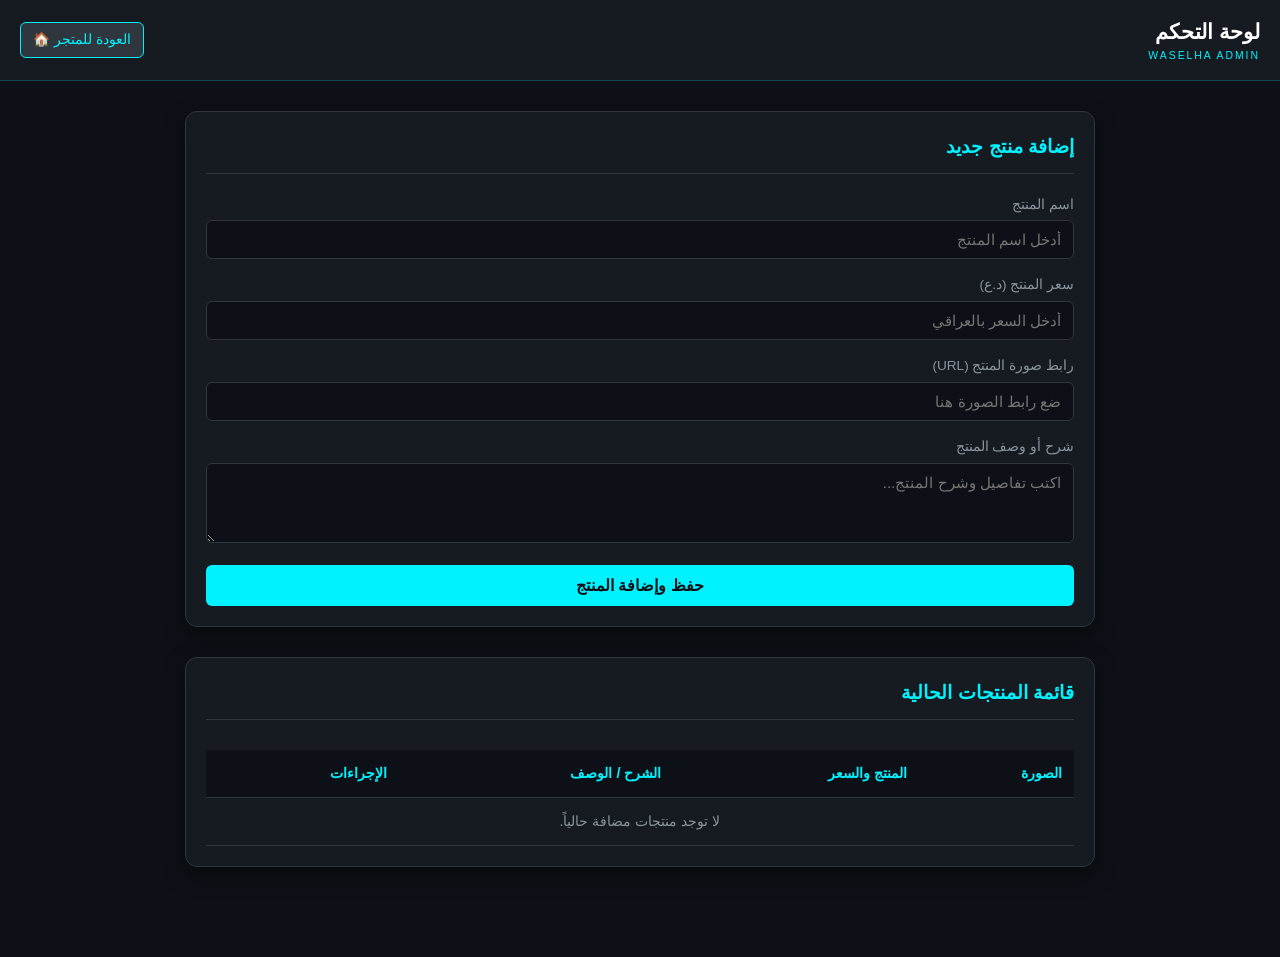
==== commit 4069ce58: "Update admin.html" ====
--- a/admin.html
+++ b/admin.html
@@ -4,84 +4,364 @@
     <meta charset="UTF-8">
     <meta name="viewport" content="width=device-width, initial-scale=1.0">
     <title>لوحة التحكم | وصلها ستور</title>
-    <link rel="stylesheet" href="style.css">
+    <style>
+        * {
+            box-sizing: border-box;
+            margin: 0;
+            padding: 0;
+            font-family: 'Segoe UI', Tahoma, Geneva, Verdana, sans-serif;
+        }
+        body {
+            background-color: #0d1117;
+            color: #ffffff;
+            line-height: 1.6;
+            padding-bottom: 60px;
+        }
+
+        /* الهيدر العلوي */
+        header {
+            background: #161b22;
+            padding: 15px 20px;
+            display: flex;
+            justify-content: space-between;
+            align-items: center;
+            border-bottom: 1px solid rgba(0, 242, 254, 0.2);
+        }
+
+        .logo h1 {
+            font-size: 1.3rem;
+            color: #ffffff;
+            text-align: right;
+        }
+
+        .logo span {
+            display: block;
+            font-size: 0.65rem;
+            color: #00f2fe;
+            letter-spacing: 2px;
+            text-align: right;
+        }
+
+        .back-btn {
+            background: #30363d;
+            color: #00f2fe;
+            border: 1px solid #00f2fe;
+            padding: 6px 12px;
+            border-radius: 6px;
+            text-decoration: none;
+            font-size: 0.85rem;
+            transition: background 0.2s;
+        }
+
+        .back-btn:hover {
+            background: rgba(0, 242, 254, 0.1);
+        }
+
+        /* الحاويات والبطاقات */
+        .container {
+            max-width: 950px;
+            margin: 30px auto;
+            padding: 0 20px;
+        }
+
+        .card {
+            background: #161b22;
+            border: 1px solid #30363d;
+            border-radius: 12px;
+            padding: 20px;
+            margin-bottom: 30px;
+            box-shadow: 0 8px 20px rgba(0,0,0,0.5);
+        }
+
+        .card h2 {
+            color: #00f2fe;
+            font-size: 1.2rem;
+            margin-bottom: 20px;
+            text-align: right;
+            border-bottom: 1px solid #30363d;
+            padding-bottom: 10px;
+        }
+
+        /* تنسيق النموذج */
+        .form-group {
+            margin-bottom: 15px;
+        }
+
+        .form-group label {
+            display: block;
+            font-size: 0.85rem;
+            color: #8b949e;
+            margin-bottom: 5px;
+            text-align: right;
+        }
+
+        .form-group input, .form-group textarea {
+            width: 100%;
+            padding: 10px 12px;
+            background: #0d1117;
+            border: 1px solid #30363d;
+            border-radius: 6px;
+            color: #fff;
+            font-size: 0.95rem;
+            text-align: right;
+        }
+
+        .form-group textarea {
+            resize: vertical;
+            height: 80px;
+        }
+
+        .form-group input:focus, .form-group textarea:focus {
+            border-color: #00f2fe;
+            outline: none;
+        }
+
+        .btn {
+            background: #00f2fe;
+            color: #0d1117;
+            border: none;
+            padding: 11px 20px;
+            border-radius: 6px;
+            font-weight: bold;
+            cursor: pointer;
+            width: 100%;
+            font-size: 1rem;
+            transition: opacity 0.2s;
+        }
+
+        .btn:hover {
+            opacity: 0.9;
+        }
+
+        /* تنسيق جدول المنتجات */
+        .table-responsive {
+            overflow-x: auto;
+        }
+
+        table {
+            width: 100%;
+            border-collapse: collapse;
+            margin-top: 10px;
+            text-align: right;
+        }
+
+        th, td {
+            padding: 12px;
+            border-bottom: 1px solid #30363d;
+            font-size: 0.9rem;
+        }
+
+        th {
+            background: #0d1117;
+            color: #00f2fe;
+        }
+
+        img.thumb {
+            width: 50px;
+            height: 50px;
+            object-fit: cover;
+            border-radius: 6px;
+            border: 1px solid #30363d;
+        }
+
+        .action-btns {
+            display: flex;
+            gap: 8px;
+        }
+
+        .btn-del {
+            background: #da3633;
+            color: white;
+            border: none;
+            padding: 6px 10px;
+            border-radius: 4px;
+            cursor: pointer;
+            font-size: 0.8rem;
+            transition: opacity 0.2s;
+        }
+
+        .btn-edit {
+            background: #238636;
+            color: white;
+            border: none;
+            padding: 6px 10px;
+            border-radius: 4px;
+            cursor: pointer;
+            font-size: 0.8rem;
+            transition: opacity 0.2s;
+        }
+
+        .btn-del:hover, .btn-edit:hover {
+            opacity: 0.85;
+        }
+    </style>
 </head>
 <body>
 
+    <!-- الهيدر -->
     <header>
-        <a href="index.html" style="text-decoration: none;">
-            <span class="logo-main">وصلـها ستور</span>
-            <span class="logo-sub">WASELHA STORE</span>
-        </a>
-        <div style="position: relative;">
-            <button class="three-dots-btn" onclick="toggleMenu()">⋮</button>
-            <div class="dropdown-menu" id="dropdownMenu">
-                <a href="index.html">الرئيسية</a>
-                <a href="admin.html">تسجيل الدخول</a>
-                <a href="https://wa.me/9647850281586" target="_blank">تواصل معنا</a>
+        <div class="logo">
+            <h1>لوحة التحكم</h1>
+            <span>WASELHA ADMIN</span>
+        </div>
+        <a href="index.html" class="back-btn">العودة للمتجر 🏠</a>
+    </header>
+
+    <div class="container">
+        
+        <!-- قسم إضافة / تعديل منتج -->
+        <div class="card">
+            <h2 id="formTitle">إضافة منتج جديد</h2>
+            <form id="productForm" onsubmit="saveProduct(event)">
+                <input type="hidden" id="editIndex" value="-1">
+                
+                <div class="form-group">
+                    <label>اسم المنتج</label>
+                    <input type="text" id="productName" placeholder="أدخل اسم المنتج" required>
+                </div>
+
+                <div class="form-group">
+                    <label>سعر المنتج (د.ع)</label>
+                    <input type="number" id="productPrice" placeholder="أدخل السعر بالعراقي" required>
+                </div>
+
+                <div class="form-group">
+                    <label>رابط صورة المنتج (URL)</label>
+                    <input type="url" id="productImage" placeholder="ضع رابط الصورة هنا" required>
+                </div>
+
+                <div class="form-group">
+                    <label>شرح أو وصف المنتج</label>
+                    <textarea id="productDesc" placeholder="اكتب تفاصيل وشرح المنتج..." required></textarea>
+                </div>
+
+                <button type="submit" class="btn" id="submitBtn">حفظ وإضافة المنتج</button>
+            </form>
+        </div>
+
+        <!-- جدول إدارة المنتجات -->
+        <div class="card">
+            <h2>قائمة المنتجات الحالية</h2>
+            <div class="table-responsive">
+                <table>
+                    <thead>
+                        <tr>
+                            <th>الصورة</th>
+                            <th>المنتج والسعر</th>
+                            <th>الشرح / الوصف</th>
+                            <th>الإجراءات</th>
+                        </tr>
+                    </thead>
+                    <tbody id="productsTableBody">
+                        <!-- سيتم تعبئة المنتجات هنا تلقائياً -->
+                    </tbody>
+                </table>
             </div>
         </div>
-    </header>
-
-    <div class="container">
-
-        <!-- Login Form -->
-        <div class="admin-card" id="loginCard" style="max-width: 450px; margin: 40px auto;">
-            <h2 style="text-align: center; color: var(--accent-cyan); margin-bottom: 20px;">تسجيل الدخول للأدمن</h2>
-            <form onsubmit="handleLogin(event)" class="form-group">
-                <input type="text" id="username" class="form-input" placeholder="اسم المستخدم" required autocomplete="off">
-                <input type="password" id="password" class="form-input" placeholder="كلمة المرور" required>
-                <button type="submit" class="btn-primary">دخول</button>
-            </form>
-        </div>
-
-        <!-- Dashboard & Product Management -->
-        <div id="dashboardCard" style="display: none;">
+
+    </div>
+
+    <!-- جافاسكريبت إدارة المنتجات وحفظها محلياً -->
+    <script>
+        // قراءة المنتجات من الذاكرة المحلية للمتصفح
+        function getProducts() {
+            return JSON.parse(localStorage.getItem('waselha_products')) || [];
+        }
+
+        // حفظ المنتجات
+        function saveProducts(products) {
+            localStorage.setItem('waselha_products', JSON.stringify(products));
+        }
+
+        // عرض المنتجات داخل الجدول
+        function renderProducts() {
+            const products = getProducts();
+            const tbody = document.getElementById('productsTableBody');
+            tbody.innerHTML = '';
+
+            if (products.length === 0) {
+                tbody.innerHTML = `<tr><td colspan="4" style="text-align:center; color:#8b949e;">لا توجد منتجات مضافة حالياً.</td></tr>`;
+                return;
+            }
+
+            products.forEach((p, index) => {
+                tbody.innerHTML += `
+                    <tr>
+                        <td><img src="${p.image}" class="thumb" alt="صورة المنتج" onerror="this.src='https://via.placeholder.com/50?text=No+Img'"></td>
+                        <td>
+                            <strong style="color: #00f2fe;">${p.name}</strong><br>
+                            <span style="color: #8b949e; font-size: 0.8rem;">${p.price} د.ع</span>
+                        </td>
+                        <td style="max-width: 220px; white-space: nowrap; overflow: hidden; text-overflow: ellipsis;" title="${p.desc}">${p.desc}</td>
+                        <td>
+                            <div class="action-btns">
+                                <button class="btn-edit" onclick="editProduct(${index})">تحديث</button>
+                                <button class="btn-del" onclick="deleteProduct(${index})">مسح</button>
+                            </div>
+                        </td>
+                    </tr>
+                `;
+            });
+        }
+
+        // إضافة أو تعديل منتج عند الضغط على زر الحفظ
+        function saveProduct(event) {
+            event.preventDefault();
+            const name = document.getElementById('productName').value;
+            const price = document.getElementById('productPrice').value;
+            const image = document.getElementById('productImage').value;
+            const desc = document.getElementById('productDesc').value;
+            const editIndex = document.getElementById('editIndex').value;
+
+            let products = getProducts();
+
+            if (editIndex === "-1") {
+                // إضافة جديد
+                products.push({ name, price, image, desc });
+                alert('تم إضافة المنتج بنجاح!');
+            } else {
+                // تحديث منتج موجود
+                products[editIndex] = { name, price, image, desc };
+                document.getElementById('editIndex').value = "-1";
+                document.getElementById('submitBtn').innerText = "حفظ وإضافة المنتج";
+                document.getElementById('formTitle').innerText = "إضافة منتج جديد";
+                alert('تم تحديث المنتج بنجاح!');
+            }
+
+            saveProducts(products);
+            document.getElementById('productForm').reset();
+            renderProducts();
+        }
+
+        // حذف منتج
+        function deleteProduct(index) {
+            if (confirm('هل أنت متأكد من مسح هذا المنتج نهائياً؟')) {
+                let products = getProducts();
+                products.splice(index, 1);
+                saveProducts(products);
+                renderProducts();
+            }
+        }
+
+        // تعبئة النموذج ببيانات المنتج لتعديله
+        function editProduct(index) {
+            let products = getProducts();
+            let p = products[index];
+
+            document.getElementById('productName').value = p.name;
+            document.getElementById('productPrice').value = p.price;
+            document.getElementById('productImage').value = p.image;
+            document.getElementById('productDesc').value = p.desc;
+            document.getElementById('editIndex').value = index;
             
-            <!-- Form Card -->
-            <div class="admin-card">
-                <h2 style="color: var(--accent-cyan);">إضافة منتج جديد</h2>
-                <div class="form-group">
-                    <input type="text" id="pName" class="form-input" placeholder="اسم المنتج (مثال: ستاند NFC أكريليك)">
-                    <input type="text" id="pPrice" class="form-input" placeholder="السعر (مثال: 15,000 IQD)">
-                    <input type="text" id="pDesc" class="form-input" placeholder="وصف المنتج المختصر">
-                    
-                    <span class="file-label">اختر صورة المنتج من جهازك:</span>
-                    <input type="file" id="pImgFile" class="form-input" accept="image/*">
-                    
-                    <button onclick="addNewProduct()" class="btn-primary">إضافة المنتج إلى المتجر</button>
-                </div>
-            </div>
-
-            <!-- Admin Table Card -->
-            <div class="admin-card">
-                <h2 style="color: var(--accent-cyan); margin-bottom: 15px;">إدارة المنتجات المضافة</h2>
-                <div class="table-wrapper">
-                    <table class="admin-table">
-                        <thead>
-                            <tr>
-                                <th>الصورة</th>
-                                <th>اسم المنتج</th>
-                                <th>الوصف</th>
-                                <th>السعر</th>
-                                <th>إجراءات</th>
-                            </tr>
-                        </thead>
-                        <tbody id="adminTableBody">
-                            <!-- Rows generated dynamically -->
-                        </tbody>
-                    </table>
-                </div>
-                <button onclick="handleLogout()" class="btn-primary" style="background: #334155; margin-top: 25px; width: auto; padding: 10px 25px;">تسجيل الخروج</button>
-            </div>
-
-        </div>
-
-    </div>
-
-    <script src="app.js"></script>
-    <script>
-        document.addEventListener("DOMContentLoaded", checkAuthStatus);
+            document.getElementById('submitBtn').innerText = "تعديل المنتج";
+            document.getElementById('formTitle').innerText = "تعديل المنتج رقم (" + (index + 1) + ")";
+
+            window.scrollTo({ top: 0, behavior: 'smooth' });
+        }
+
+        // تحميل الجدول فور فتح الصفحة
+        window.onload = renderProducts;
     </script>
 </body>
 </html>
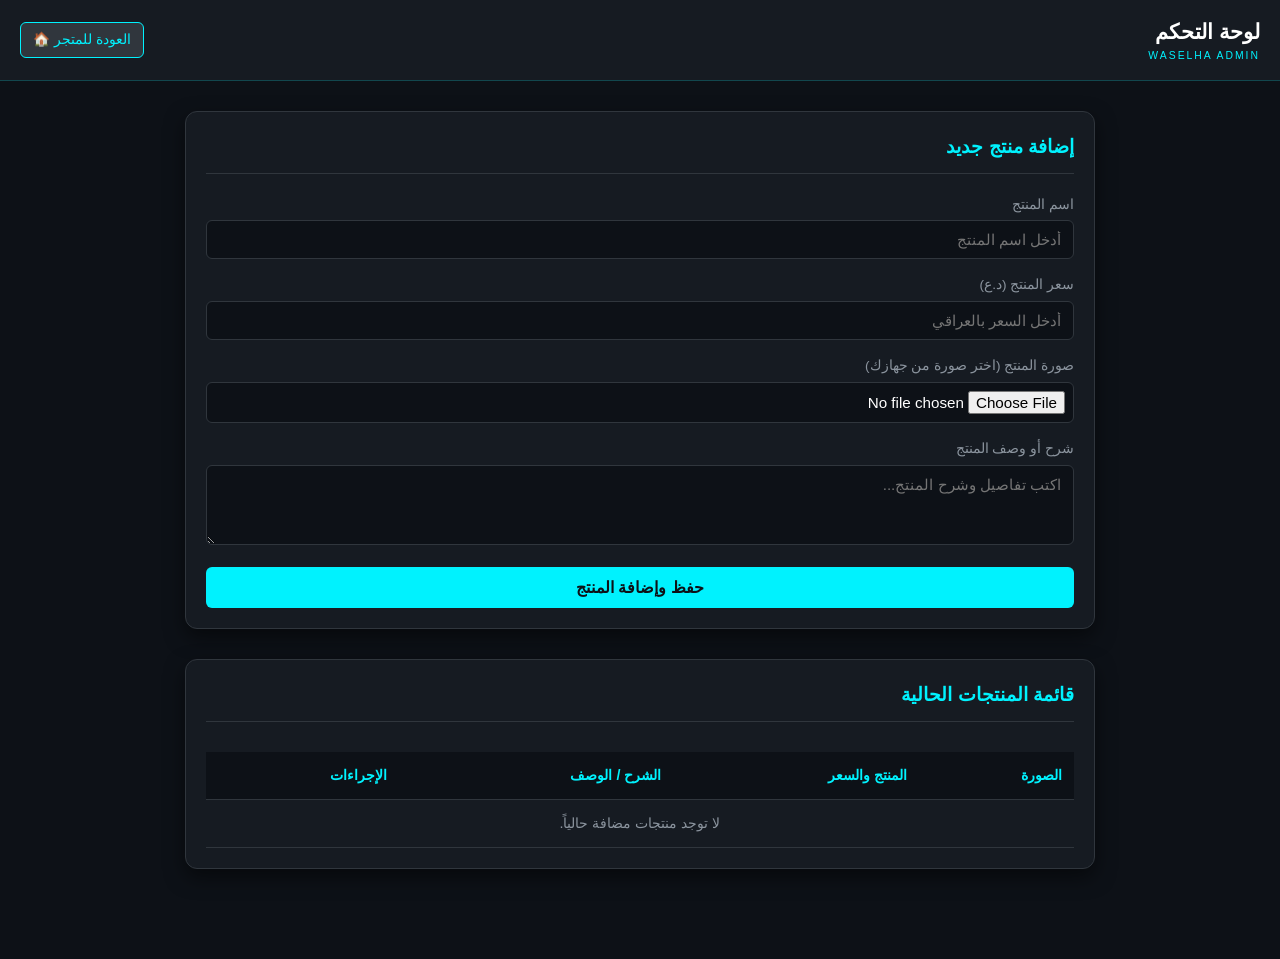
==== commit dd273c06: "Update admin.html" ====
--- a/admin.html
+++ b/admin.html
@@ -5,200 +5,33 @@
     <meta name="viewport" content="width=device-width, initial-scale=1.0">
     <title>لوحة التحكم | وصلها ستور</title>
     <style>
-        * {
-            box-sizing: border-box;
-            margin: 0;
-            padding: 0;
-            font-family: 'Segoe UI', Tahoma, Geneva, Verdana, sans-serif;
-        }
-        body {
-            background-color: #0d1117;
-            color: #ffffff;
-            line-height: 1.6;
-            padding-bottom: 60px;
-        }
-
-        /* الهيدر العلوي */
-        header {
-            background: #161b22;
-            padding: 15px 20px;
-            display: flex;
-            justify-content: space-between;
-            align-items: center;
-            border-bottom: 1px solid rgba(0, 242, 254, 0.2);
-        }
-
-        .logo h1 {
-            font-size: 1.3rem;
-            color: #ffffff;
-            text-align: right;
-        }
-
-        .logo span {
-            display: block;
-            font-size: 0.65rem;
-            color: #00f2fe;
-            letter-spacing: 2px;
-            text-align: right;
-        }
-
-        .back-btn {
-            background: #30363d;
-            color: #00f2fe;
-            border: 1px solid #00f2fe;
-            padding: 6px 12px;
-            border-radius: 6px;
-            text-decoration: none;
-            font-size: 0.85rem;
-            transition: background 0.2s;
-        }
-
-        .back-btn:hover {
-            background: rgba(0, 242, 254, 0.1);
-        }
-
-        /* الحاويات والبطاقات */
-        .container {
-            max-width: 950px;
-            margin: 30px auto;
-            padding: 0 20px;
-        }
-
-        .card {
-            background: #161b22;
-            border: 1px solid #30363d;
-            border-radius: 12px;
-            padding: 20px;
-            margin-bottom: 30px;
-            box-shadow: 0 8px 20px rgba(0,0,0,0.5);
-        }
-
-        .card h2 {
-            color: #00f2fe;
-            font-size: 1.2rem;
-            margin-bottom: 20px;
-            text-align: right;
-            border-bottom: 1px solid #30363d;
-            padding-bottom: 10px;
-        }
-
-        /* تنسيق النموذج */
-        .form-group {
-            margin-bottom: 15px;
-        }
-
-        .form-group label {
-            display: block;
-            font-size: 0.85rem;
-            color: #8b949e;
-            margin-bottom: 5px;
-            text-align: right;
-        }
-
-        .form-group input, .form-group textarea {
-            width: 100%;
-            padding: 10px 12px;
-            background: #0d1117;
-            border: 1px solid #30363d;
-            border-radius: 6px;
-            color: #fff;
-            font-size: 0.95rem;
-            text-align: right;
-        }
-
-        .form-group textarea {
-            resize: vertical;
-            height: 80px;
-        }
-
-        .form-group input:focus, .form-group textarea:focus {
-            border-color: #00f2fe;
-            outline: none;
-        }
-
-        .btn {
-            background: #00f2fe;
-            color: #0d1117;
-            border: none;
-            padding: 11px 20px;
-            border-radius: 6px;
-            font-weight: bold;
-            cursor: pointer;
-            width: 100%;
-            font-size: 1rem;
-            transition: opacity 0.2s;
-        }
-
-        .btn:hover {
-            opacity: 0.9;
-        }
-
-        /* تنسيق جدول المنتجات */
-        .table-responsive {
-            overflow-x: auto;
-        }
-
-        table {
-            width: 100%;
-            border-collapse: collapse;
-            margin-top: 10px;
-            text-align: right;
-        }
-
-        th, td {
-            padding: 12px;
-            border-bottom: 1px solid #30363d;
-            font-size: 0.9rem;
-        }
-
-        th {
-            background: #0d1117;
-            color: #00f2fe;
-        }
-
-        img.thumb {
-            width: 50px;
-            height: 50px;
-            object-fit: cover;
-            border-radius: 6px;
-            border: 1px solid #30363d;
-        }
-
-        .action-btns {
-            display: flex;
-            gap: 8px;
-        }
-
-        .btn-del {
-            background: #da3633;
-            color: white;
-            border: none;
-            padding: 6px 10px;
-            border-radius: 4px;
-            cursor: pointer;
-            font-size: 0.8rem;
-            transition: opacity 0.2s;
-        }
-
-        .btn-edit {
-            background: #238636;
-            color: white;
-            border: none;
-            padding: 6px 10px;
-            border-radius: 4px;
-            cursor: pointer;
-            font-size: 0.8rem;
-            transition: opacity 0.2s;
-        }
-
-        .btn-del:hover, .btn-edit:hover {
-            opacity: 0.85;
-        }
+        * { box-sizing: border-box; margin: 0; padding: 0; font-family: 'Segoe UI', Tahoma, Geneva, Verdana, sans-serif; }
+        body { background-color: #0d1117; color: #ffffff; line-height: 1.6; padding-bottom: 60px; }
+        header { background: #161b22; padding: 15px 20px; display: flex; justify-content: space-between; align-items: center; border-bottom: 1px solid rgba(0, 242, 254, 0.2); }
+        .logo h1 { font-size: 1.3rem; color: #ffffff; text-align: right; }
+        .logo span { display: block; font-size: 0.65rem; color: #00f2fe; letter-spacing: 2px; text-align: right; }
+        .back-btn { background: #30363d; color: #00f2fe; border: 1px solid #00f2fe; padding: 6px 12px; border-radius: 6px; text-decoration: none; font-size: 0.85rem; }
+        .container { max-width: 950px; margin: 30px auto; padding: 0 20px; }
+        .card { background: #161b22; border: 1px solid #30363d; border-radius: 12px; padding: 20px; margin-bottom: 30px; box-shadow: 0 8px 20px rgba(0,0,0,0.5); }
+        .card h2 { color: #00f2fe; font-size: 1.2rem; margin-bottom: 20px; text-align: right; border-bottom: 1px solid #30363d; padding-bottom: 10px; }
+        .form-group { margin-bottom: 15px; }
+        .form-group label { display: block; font-size: 0.85rem; color: #8b949e; margin-bottom: 5px; text-align: right; }
+        .form-group input, .form-group textarea { width: 100%; padding: 10px 12px; background: #0d1117; border: 1px solid #30363d; border-radius: 6px; color: #fff; font-size: 0.95rem; text-align: right; }
+        .form-group input[type="file"] { padding: 8px; cursor: pointer; }
+        .form-group textarea { resize: vertical; height: 80px; }
+        .form-group input:focus, .form-group textarea:focus { border-color: #00f2fe; outline: none; }
+        .btn { background: #00f2fe; color: #0d1117; border: none; padding: 11px 20px; border-radius: 6px; font-weight: bold; cursor: pointer; width: 100%; font-size: 1rem; }
+        .table-responsive { overflow-x: auto; }
+        table { width: 100%; border-collapse: collapse; margin-top: 10px; text-align: right; }
+        th, td { padding: 12px; border-bottom: 1px solid #30363d; font-size: 0.9rem; }
+        th { background: #0d1117; color: #00f2fe; }
+        img.thumb { width: 50px; height: 50px; object-fit: cover; border-radius: 6px; border: 1px solid #30363d; }
+        .action-btns { display: flex; gap: 8px; }
+        .btn-del { background: #da3633; color: white; border: none; padding: 6px 10px; border-radius: 4px; cursor: pointer; font-size: 0.8rem; }
+        .btn-edit { background: #238636; color: white; border: none; padding: 6px 10px; border-radius: 4px; cursor: pointer; font-size: 0.8rem; }
     </style>
 </head>
 <body>
-
-    <!-- الهيدر -->
     <header>
         <div class="logo">
             <h1>لوحة التحكم</h1>
@@ -208,12 +41,11 @@
     </header>
 
     <div class="container">
-        
-        <!-- قسم إضافة / تعديل منتج -->
         <div class="card">
             <h2 id="formTitle">إضافة منتج جديد</h2>
             <form id="productForm" onsubmit="saveProduct(event)">
                 <input type="hidden" id="editIndex" value="-1">
+                <input type="hidden" id="existingImage" value="">
                 
                 <div class="form-group">
                     <label>اسم المنتج</label>
@@ -226,8 +58,8 @@
                 </div>
 
                 <div class="form-group">
-                    <label>رابط صورة المنتج (URL)</label>
-                    <input type="url" id="productImage" placeholder="ضع رابط الصورة هنا" required>
+                    <label>صورة المنتج (اختر صورة من جهازك)</label>
+                    <input type="file" id="productImageFile" accept="image/*">
                 </div>
 
                 <div class="form-group">
@@ -239,7 +71,6 @@
             </form>
         </div>
 
-        <!-- جدول إدارة المنتجات -->
         <div class="card">
             <h2>قائمة المنتجات الحالية</h2>
             <div class="table-responsive">
@@ -253,27 +84,22 @@
                         </tr>
                     </thead>
                     <tbody id="productsTableBody">
-                        <!-- سيتم تعبئة المنتجات هنا تلقائياً -->
+                        <!-- الجدول -->
                     </tbody>
                 </table>
             </div>
         </div>
-
     </div>
 
-    <!-- جافاسكريبت إدارة المنتجات وحفظها محلياً -->
     <script>
-        // قراءة المنتجات من الذاكرة المحلية للمتصفح
         function getProducts() {
             return JSON.parse(localStorage.getItem('waselha_products')) || [];
         }
 
-        // حفظ المنتجات
         function saveProducts(products) {
             localStorage.setItem('waselha_products', JSON.stringify(products));
         }
 
-        // عرض المنتجات داخل الجدول
         function renderProducts() {
             const products = getProducts();
             const tbody = document.getElementById('productsTableBody');
@@ -287,12 +113,12 @@
             products.forEach((p, index) => {
                 tbody.innerHTML += `
                     <tr>
-                        <td><img src="${p.image}" class="thumb" alt="صورة المنتج" onerror="this.src='https://via.placeholder.com/50?text=No+Img'"></td>
+                        <td><img src="${p.image}" class="thumb" alt="صورة"></td>
                         <td>
                             <strong style="color: #00f2fe;">${p.name}</strong><br>
                             <span style="color: #8b949e; font-size: 0.8rem;">${p.price} د.ع</span>
                         </td>
-                        <td style="max-width: 220px; white-space: nowrap; overflow: hidden; text-overflow: ellipsis;" title="${p.desc}">${p.desc}</td>
+                        <td style="max-width: 200px; white-space: nowrap; overflow: hidden; text-overflow: ellipsis;" title="${p.desc}">${p.desc}</td>
                         <td>
                             <div class="action-btns">
                                 <button class="btn-edit" onclick="editProduct(${index})">تحديث</button>
@@ -304,36 +130,47 @@
             });
         }
 
-        // إضافة أو تعديل منتج عند الضغط على زر الحفظ
         function saveProduct(event) {
             event.preventDefault();
             const name = document.getElementById('productName').value;
             const price = document.getElementById('productPrice').value;
-            const image = document.getElementById('productImage').value;
             const desc = document.getElementById('productDesc').value;
             const editIndex = document.getElementById('editIndex').value;
+            const fileInput = document.getElementById('productImageFile');
+            const existingImage = document.getElementById('existingImage').value;
 
             let products = getProducts();
 
-            if (editIndex === "-1") {
-                // إضافة جديد
-                products.push({ name, price, image, desc });
-                alert('تم إضافة المنتج بنجاح!');
+            function finishSaving(imageSource) {
+                if (editIndex === "-1") {
+                    products.push({ name, price, image: imageSource, desc });
+                    alert('تم إضافة المنتج بنجاح!');
+                } else {
+                    products[editIndex] = { name, price, image: imageSource, desc };
+                    document.getElementById('editIndex').value = "-1";
+                    document.getElementById('submitBtn').innerText = "حفظ وإضافة المنتج";
+                    document.getElementById('formTitle').innerText = "إضافة منتج جديد";
+                    alert('تم تحديث المنتج بنجاح!');
+                }
+
+                saveProducts(products);
+                document.getElementById('productForm').reset();
+                document.getElementById('existingImage').value = "";
+                renderProducts();
+            }
+
+            if (fileInput.files && fileInput.files[0]) {
+                const reader = new FileReader();
+                reader.onload = function(e) {
+                    finishSaving(e.target.result);
+                };
+                reader.readAsDataURL(fileInput.files[0]);
             } else {
-                // تحديث منتج موجود
-                products[editIndex] = { name, price, image, desc };
-                document.getElementById('editIndex').value = "-1";
-                document.getElementById('submitBtn').innerText = "حفظ وإضافة المنتج";
-                document.getElementById('formTitle').innerText = "إضافة منتج جديد";
-                alert('تم تحديث المنتج بنجاح!');
-            }
-
-            saveProducts(products);
-            document.getElementById('productForm').reset();
-            renderProducts();
-        }
-
-        // حذف منتج
+                let defaultImg = existingImage ? existingImage : 'https://via.placeholder.com/250?text=No+Image';
+                finishSaving(defaultImg);
+            }
+        }
+
         function deleteProduct(index) {
             if (confirm('هل أنت متأكد من مسح هذا المنتج نهائياً؟')) {
                 let products = getProducts();
@@ -343,15 +180,14 @@
             }
         }
 
-        // تعبئة النموذج ببيانات المنتج لتعديله
         function editProduct(index) {
             let products = getProducts();
             let p = products[index];
 
             document.getElementById('productName').value = p.name;
             document.getElementById('productPrice').value = p.price;
-            document.getElementById('productImage').value = p.image;
             document.getElementById('productDesc').value = p.desc;
+            document.getElementById('existingImage').value = p.image;
             document.getElementById('editIndex').value = index;
             
             document.getElementById('submitBtn').innerText = "تعديل المنتج";
@@ -360,7 +196,6 @@
             window.scrollTo({ top: 0, behavior: 'smooth' });
         }
 
-        // تحميل الجدول فور فتح الصفحة
         window.onload = renderProducts;
     </script>
 </body>
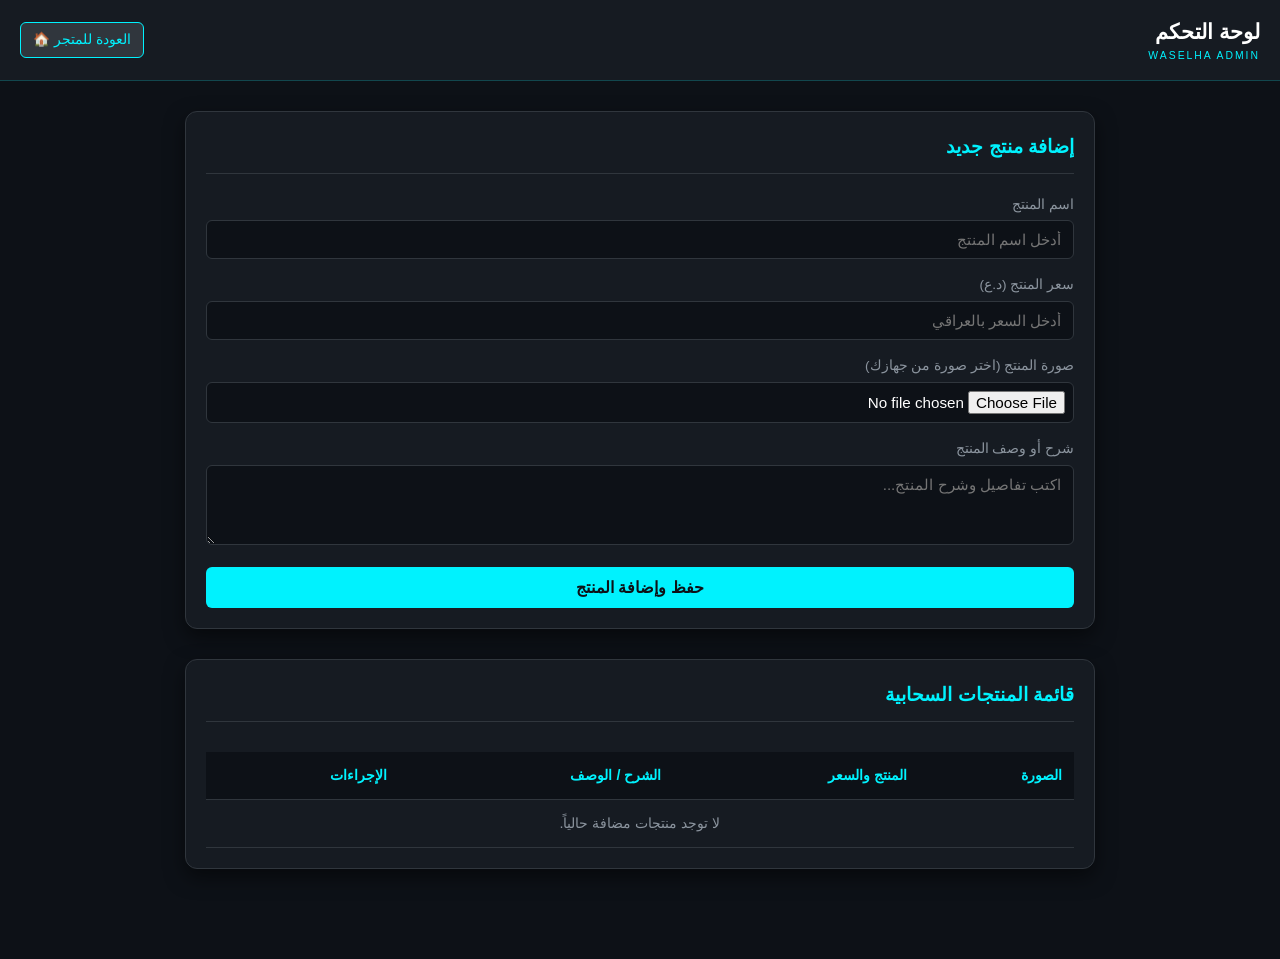
==== commit 578fdb74: "Update admin.html" ====
--- a/admin.html
+++ b/admin.html
@@ -44,7 +44,7 @@
         <div class="card">
             <h2 id="formTitle">إضافة منتج جديد</h2>
             <form id="productForm" onsubmit="saveProduct(event)">
-                <input type="hidden" id="editIndex" value="-1">
+                <input type="hidden" id="editId" value="">
                 <input type="hidden" id="existingImage" value="">
                 
                 <div class="form-group">
@@ -72,7 +72,7 @@
         </div>
 
         <div class="card">
-            <h2>قائمة المنتجات الحالية</h2>
+            <h2>قائمة المنتجات السحابية</h2>
             <div class="table-responsive">
                 <table>
                     <thead>
@@ -92,17 +92,23 @@
     </div>
 
     <script>
-        function getProducts() {
-            return JSON.parse(localStorage.getItem('waselha_products')) || [];
-        }
-
-        function saveProducts(products) {
-            localStorage.setItem('waselha_products', JSON.stringify(products));
-        }
-
-        function renderProducts() {
-            const products = getProducts();
+        const DB_BASE_URL = "https://waselha-store-default-rtdb.firebaseio.com/products";
+
+        async function getProducts() {
+            try {
+                const res = await fetch(`${DB_BASE_URL}.json`);
+                const data = await res.json();
+                if (!data) return [];
+                return Object.keys(data).map(key => ({ id: key, ...data[key] }));
+            } catch (e) {
+                return [];
+            }
+        }
+
+        async function renderProducts() {
             const tbody = document.getElementById('productsTableBody');
+            tbody.innerHTML = `<tr><td colspan="4" style="text-align:center; color:#8b949e;">جاري جلب المنتجات...</td></tr>`;
+            const products = await getProducts();
             tbody.innerHTML = '';
 
             if (products.length === 0) {
@@ -110,7 +116,7 @@
                 return;
             }
 
-            products.forEach((p, index) => {
+            products.forEach((p) => {
                 tbody.innerHTML += `
                     <tr>
                         <td><img src="${p.image}" class="thumb" alt="صورة"></td>
@@ -121,8 +127,8 @@
                         <td style="max-width: 200px; white-space: nowrap; overflow: hidden; text-overflow: ellipsis;" title="${p.desc}">${p.desc}</td>
                         <td>
                             <div class="action-btns">
-                                <button class="btn-edit" onclick="editProduct(${index})">تحديث</button>
-                                <button class="btn-del" onclick="deleteProduct(${index})">مسح</button>
+                                <button class="btn-edit" onclick="editProduct('${p.id}', '${encodeURIComponent(p.name)}', '${p.price}', '${encodeURIComponent(p.desc)}', '${encodeURIComponent(p.image)}')">تحديث</button>
+                                <button class="btn-del" onclick="deleteProduct('${p.id}')">مسح</button>
                             </div>
                         </td>
                     </tr>
@@ -130,69 +136,76 @@
             });
         }
 
-        function saveProduct(event) {
+        async function saveProduct(event) {
             event.preventDefault();
             const name = document.getElementById('productName').value;
             const price = document.getElementById('productPrice').value;
             const desc = document.getElementById('productDesc').value;
-            const editIndex = document.getElementById('editIndex').value;
+            const editId = document.getElementById('editId').value;
             const fileInput = document.getElementById('productImageFile');
             const existingImage = document.getElementById('existingImage').value;
 
-            let products = getProducts();
-
-            function finishSaving(imageSource) {
-                if (editIndex === "-1") {
-                    products.push({ name, price, image: imageSource, desc });
-                    alert('تم إضافة المنتج بنجاح!');
+            function proceedWithImage(imageSource) {
+                const productData = { name, price, image: imageSource, desc };
+
+                if (!editId) {
+                    // إضافة جديد (POST)
+                    fetch(`${DB_BASE_URL}.json`, {
+                        method: 'POST',
+                        body: JSON.stringify(productData)
+                    }).then(() => {
+                        alert('تم إضافة المنتج بنجاح إلى قاعدة البيانات السحابية!');
+                        resetForm();
+                        renderProducts();
+                    });
                 } else {
-                    products[editIndex] = { name, price, image: imageSource, desc };
-                    document.getElementById('editIndex').value = "-1";
-                    document.getElementById('submitBtn').innerText = "حفظ وإضافة المنتج";
-                    document.getElementById('formTitle').innerText = "إضافة منتج جديد";
-                    alert('تم تحديث المنتج بنجاح!');
+                    // تعديل (PUT)
+                    fetch(`${DB_BASE_URL}/${editId}.json`, {
+                        method: 'PUT',
+                        body: JSON.stringify(productData)
+                    }).then(() => {
+                        alert('تم تحديث المنتج بنجاح!');
+                        resetForm();
+                        renderProducts();
+                    });
                 }
-
-                saveProducts(products);
-                document.getElementById('productForm').reset();
-                document.getElementById('existingImage').value = "";
-                renderProducts();
             }
 
             if (fileInput.files && fileInput.files[0]) {
                 const reader = new FileReader();
                 reader.onload = function(e) {
-                    finishSaving(e.target.result);
+                    proceedWithImage(e.target.result);
                 };
                 reader.readAsDataURL(fileInput.files[0]);
             } else {
-                let defaultImg = existingImage ? existingImage : 'https://via.placeholder.com/250?text=No+Image';
-                finishSaving(defaultImg);
-            }
-        }
-
-        function deleteProduct(index) {
-            if (confirm('هل أنت متأكد من مسح هذا المنتج نهائياً؟')) {
-                let products = getProducts();
-                products.splice(index, 1);
-                saveProducts(products);
+                proceedWithImage(existingImage || 'https://via.placeholder.com/250?text=No+Image');
+            }
+        }
+
+        function resetForm() {
+            document.getElementById('productForm').reset();
+            document.getElementById('editId').value = "";
+            document.getElementById('existingImage').value = "";
+            document.getElementById('submitBtn').innerText = "حفظ وإضافة المنتج";
+            document.getElementById('formTitle').innerText = "إضافة منتج جديد";
+        }
+
+        async function deleteProduct(id) {
+            if (confirm('هل أنت متأكد من مسح هذا المنتج من القاعدة السحابية؟')) {
+                await fetch(`${DB_BASE_URL}/${id}.json`, { method: 'DELETE' });
                 renderProducts();
             }
         }
 
-        function editProduct(index) {
-            let products = getProducts();
-            let p = products[index];
-
-            document.getElementById('productName').value = p.name;
-            document.getElementById('productPrice').value = p.price;
-            document.getElementById('productDesc').value = p.desc;
-            document.getElementById('existingImage').value = p.image;
-            document.getElementById('editIndex').value = index;
+        function editProduct(id, name, price, desc, image) {
+            document.getElementById('productName').value = decodeURIComponent(name);
+            document.getElementById('productPrice').value = price;
+            document.getElementById('productDesc').value = decodeURIComponent(desc);
+            document.getElementById('existingImage').value = decodeURIComponent(image);
+            document.getElementById('editId').value = id;
             
             document.getElementById('submitBtn').innerText = "تعديل المنتج";
-            document.getElementById('formTitle').innerText = "تعديل المنتج رقم (" + (index + 1) + ")";
-
+            document.getElementById('formTitle').innerText = "تعديل المنتج";
             window.scrollTo({ top: 0, behavior: 'smooth' });
         }
 
